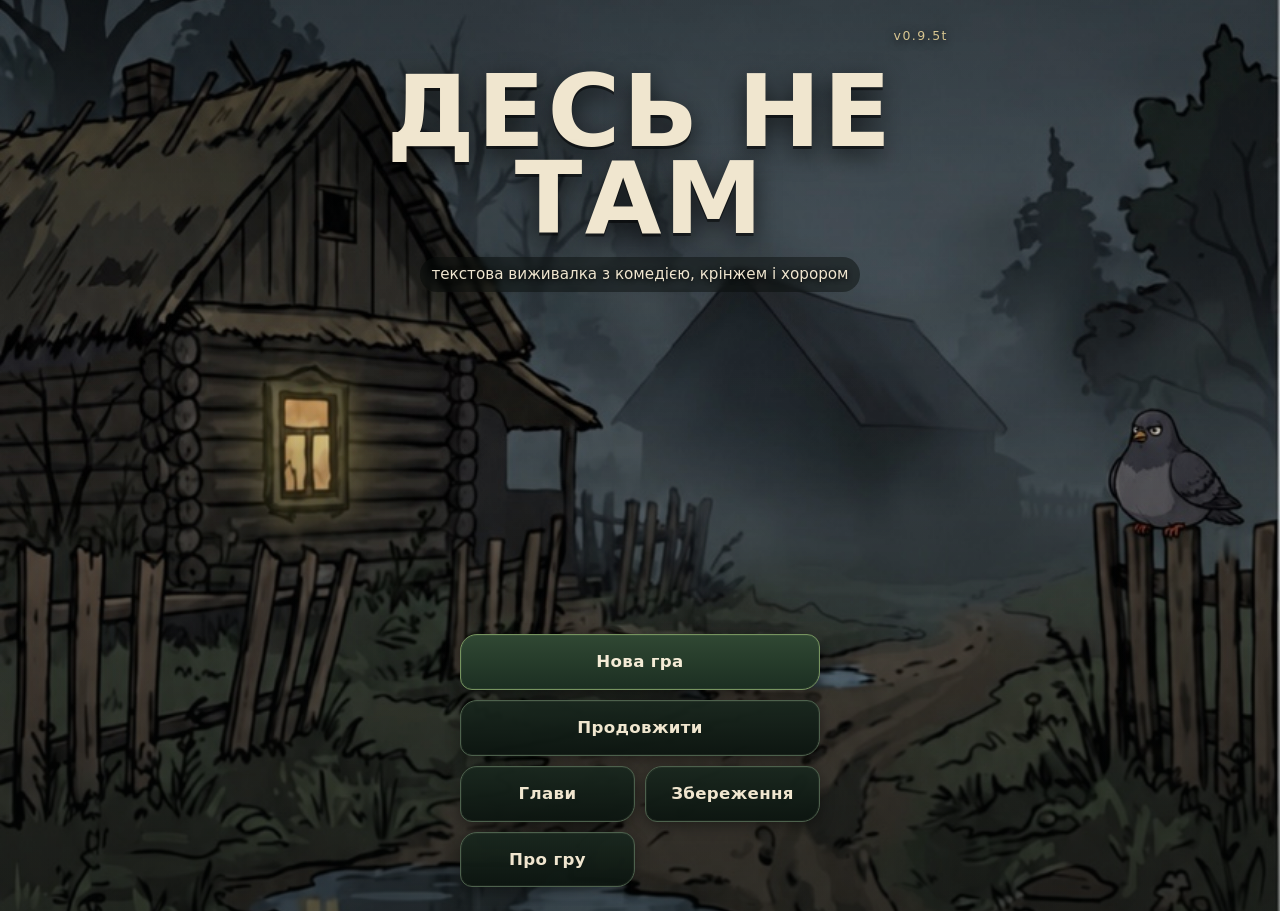
==== index.html @ d0498a4b "Add files via upload" ====
<!doctype html>
<html lang="uk">
<head>
  <meta charset="utf-8">
  <meta name="viewport" content="width=device-width,initial-scale=1,viewport-fit=cover">
  <meta name="theme-color" content="#0b100d">
  <title>Десь не там</title>
  <link rel="stylesheet" href="./styles.css?v=095">
  <link rel="stylesheet" href="./ui-v085.css?v=095">
</head>
<body>
<main id="app">
  <section id="startScreen" class="screen start-screen">
    <div class="start-card">
      <div class="version">v0.10.0 TEST</div>
      <h1>ДЕСЬ НЕ ТАМ</h1>
      <p class="subtitle">текстова виживалка з комедією, крінжем і хорором</p>
      <div id="startActions" class="start-actions">
        <button id="newGameBtn" class="primary big">Нова гра</button>
        <button id="continueBtn" class="big">Продовжити</button>
        <button id="chaptersBtn" class="big">Глави</button>
        <button id="savesBtn" class="big">Збереження</button>
        <button id="aboutBtn" class="big">Про гру</button>
        <button id="testModeBtn" class="big ghost hidden" aria-hidden="true">Тестовий режим</button>
      </div>
      <div id="runPicker" class="run-picker hidden"></div>
      <div id="storageStatus" class="storage-status small hidden"></div>
    </div>
  </section>

  <section id="howToScreen" class="screen howto-screen hidden">
    <div class="howto-wrap">
      <div class="howto-head">
        <div class="howto-version">v0.10.0 TEST</div>
        <h1 class="howto-title">ДЕСЬ НЕ ТАМ</h1>
        <p class="subtitle">текстова виживалка з комедією, крінжем і хорором</p>
        <div class="howto-kicker">ПЕРЕД ТИМ, ЯК ЛІЗТИ В ЦЕ СЕЛО</div>
      </div>
      <div class="howto-grid preview-grid">
        <article class="howto-card howto-lead preview-lead"><h2>Ви прокинулись хуй зна де.</h2><p>Телефона нема. Нормального плану нема. Зате десь поруч уже шариться Євпапій.</p><p>Він вже тут. Значить, добром це не закінчиться.</p></article>
        <article class="howto-card"><h2>Вибирайте самі</h2><p>Гра не буде казати, яка кнопка «правильна». Деяка хуйня вилізе боком не зараз, а через кілька глав.</p></article>
        <article class="howto-card"><h2>Персонажі памʼятають</h2><p>Навіть якщо ви дуже сподівались, що вони забудуть. Особливо голуб.</p></article>
        <article class="howto-card"><h2>Якщо здохли</h2><p>Є ручні сейви й чекпойнт початку глави. Бо починати все з нуля через одну тупу кнопку – то вже ту мач.</p></article>
        <article class="howto-card"><h2>І ще одне</h2><p>Там ше багато чого буде. Якщо буде…</p></article>
      </div>
      <div class="howto-start"><button id="beginGameBtn" class="primary big">Почати гру</button></div>
    </div>
  </section>

  <section id="gameScreen" class="game-shell hidden">
    <header class="game-top">
      <div class="top-copy"><div class="game-name">ДЕСЬ НЕ ТАМ <span>v0.10.0 TEST</span></div><div class="world-line"><b id="timeLine"></b><span id="weatherLine"></span><span id="threatLine"></span></div></div>
      <div id="miniNeeds" class="mini-needs" role="button" tabindex="0" aria-label="Відкрити потреби"></div>
      <div class="top-buttons"><button id="menuBtn" class="icon-btn">☰ Меню</button><button id="exitBtn" class="icon-btn ghost">Вийти</button></div>
    </header>
    <section class="stage">
      <div id="stageImage" class="stage-image"></div>
      <div class="quick-row"><div class="quick-label">Швидкий доступ</div><div id="quickSlots" class="quick-slots"></div></div>
      <details class="active-states" open><summary>Активні стани <span id="activeStateCount"></span></summary><div id="activeStates"></div></details>
      <article class="story-card"><div id="storyKicker" class="story-kicker">ГЛАВА 1</div><div id="storyText" class="story-text"></div><div id="storyExtras"></div><div id="storyChoices" class="story-actions"></div></article>
    </section>
  </section>

  <div id="menuOverlay" class="menu-overlay hidden" aria-hidden="true"><div class="menu-sheet" role="dialog" aria-modal="true" aria-label="Меню гри"><div class="menu-head"><div><div class="menu-title">Меню</div><div id="menuMeta" class="small"></div></div><button id="closeMenuBtn" class="icon-btn">Закрити</button></div><nav id="menuTabs" class="menu-tabs"><button data-tab="states">Стани</button><button data-tab="stats">Характеристики</button><button data-tab="needs">Потреби</button><button data-tab="sleep">Сон</button><button data-tab="inventory">Інвентар</button><button data-tab="clothes">Шмотки</button><button data-tab="companions">Компаньйони</button><button data-tab="relations">Стосунки</button><button data-tab="map">Карта</button><button data-tab="shop">Крамничка</button><button data-tab="settings">⚙️ Налаштування</button></nav><section id="menuContent" class="menu-content"></section></div></div>

  <div id="stateOverlay" class="state-overlay hidden" aria-hidden="true"><div class="state-dialog" role="dialog" aria-modal="true"><div class="state-dialog-title">НОВИЙ СТАН</div><div id="statePopup"></div><button id="stateOkBtn" class="primary state-ok">Поняв</button></div></div>
  <div id="confirmOverlay" class="confirm-overlay hidden" aria-hidden="true"><div class="confirm-dialog" role="dialog" aria-modal="true"><div class="confirm-kicker">НОВА ГРА</div><div id="confirmTitle" class="confirm-title">Почати заново?</div><div id="confirmText" class="confirm-text"></div><div class="confirm-actions"><button id="confirmCancelBtn" class="ghost">Скасувати</button><button id="confirmOkBtn" class="danger">Так, почати заново</button></div></div></div>
  <div id="aboutOverlay" class="about-overlay hidden" aria-hidden="true"><div class="about-dialog" role="dialog" aria-modal="true" aria-label="Про гру"><div class="about-head"><div><div class="confirm-kicker">ПРО ГРУ</div><div class="confirm-title">ДЕСЬ НЕ ТАМ</div></div><button id="aboutCloseBtn" class="icon-btn">✕</button></div><div class="about-copy"><p><b>«Десь не там»</b> – текстова хорор-комедія з виборами, виживанням і наслідками, які можуть вилізти значно пізніше.</p><p><b>Вибори.</b> Персонажі памʼятають ваші дії, а частина наслідків прихована.</p><p><b>Стани.</b> Будуняра, страх, злість, підозра, втома та інша хуйня реально впливають на характеристики й дії.</p><p><b>Прокачка.</b> За досвід росте ваш загальний рівень та рівень Євпапія. За очки прокачки ви самі вирішуєте, що піднімати.</p><p><b>Бій.</b> Хід за вами – дія, предмет або Євпапій. Стани й попередні рішення можуть дати бонус або підставити. Не кожна сутичка закінчується однаково.</p><p><b>Сейви.</b> Гра сама зберігає прогрес після важливих рішень і подій. Також є ручні сейви й повернення до початку глави.</p></div></div></div>
  <div id="deathOverlay" class="death-overlay hidden" aria-hidden="true"><div class="death-dialog" role="dialog" aria-modal="true" aria-label="Ви здохли"><div class="death-kicker">КІНЕЦЬ ЦЬОГО РАЗУ</div><h2>ВИ ЗДОХЛИ</h2><p>Темно. Тихо. Цього разу село вас пережило.</p><div id="deathManualSaves" class="death-manual hidden"></div><div class="death-actions"><button id="deathManualBtn" type="button">Завантажити ручний сейв</button><button id="deathChapterBtn" type="button" class="primary">Почати цю главу заново</button><button id="deathMenuBtn" type="button" class="ghost">Вийти в меню</button></div></div></div>
  <div id="toast" class="toast hidden"></div>
</main>
<script type="importmap">
{
  "imports": {
    "./engine.js?v=096b": "./engine-v098.js?v=099",
    "./data.js?v=096b": "./data.js?v=099",
    "./chapter3.js?v=096b": "./chapter3.js?v=099"
  }
}
</script>
<script id="startup095n">
(()=>{
  const ids=['newGameBtn','continueBtn','chaptersBtn','savesBtn'];
  const native=window.indexedDB;
  let restored=true;
  const forceLocal=()=>{
    if(!restored)return;restored=false;
    try{Object.defineProperty(window,'indexedDB',{value:undefined,configurable:true,writable:true})}catch(e){try{window.indexedDB=undefined}catch(_){}}
    setTimeout(()=>{
      try{Object.defineProperty(window,'indexedDB',{value:native,configurable:true,writable:true})}catch(e){try{window.indexedDB=native}catch(_){}}
      restored=true;
    },1800);
  };
  window.addEventListener('DOMContentLoaded',()=>{for(const id of ids)document.getElementById(id)?.addEventListener('click',forceLocal,true)},{once:true});
})();
</script>
<script type="module" src="./main.js?v=095"></script>
<script type="module" src="./ui-v085.js?v=095"></script>
<script type="module" src="./patch-v095.js?v=095"></script>
<script type="module" src="./patch-v095b.js?v=095b"></script>
<script type="module" src="./patch-v095c.js?v=095c"></script>
<script type="module" src="./patch-v095d.js?v=095d"></script>
<script type="module" src="./patch-v095e.js?v=095e"></script>
<script type="module" src="./patch-v095f.js?v=095f"></script>
<script type="module" src="./patch-v095g.js?v=095g"></script>
<script type="module" src="./patch-v095h.js?v=095h"></script>
<script type="module" src="./patch-v095i.js?v=095i"></script>
<script type="module" src="./patch-v095j.js?v=095j"></script>
<script type="module" src="./patch-v095k.js?v=095k"></script>
<script type="module" src="./patch-v095l.js?v=095l"></script>
<script type="module" src="./patch-v095m.js?v=095m"></script>
<script type="module" src="./patch-v095n.js?v=095n"></script>
<script type="module" src="./patch-v095o.js?v=095o"></script>
<script type="module" src="./patch-v095p.js?v=095p"></script>
<script type="module" src="./patch-v095q.js?v=095q"></script>
<script type="module" src="./patch-v095r.js?v=095r"></script>
<script type="module" src="./patch-v095s.js?v=095s"></script>
<script type="module" src="./patch-v095t.js?v=095t"></script>
<script type="module" src="./patch-v095u.js?v=095u"></script>
<script type="module" src="./patch-v095v.js?v=095v"></script>
<script type="module" src="./patch-v095w.js?v=095w"></script>
<script type="module" src="./patch-v096.js?v=096"></script>
<script type="module" src="./patch-v096a.js?v=097b"></script>
<script type="module" src="./patch-v097a.js?v=097b"></script>
<script type="module" src="./patch-v097b.js?v=097b"></script>
<script type="module" src="./patch-v098.js?v=099e"></script>
<script type="module" src="./patch-v100.js?v=100"></script>
</body>
</html>
---- styles.css ----
:root{--bg:#0b100d;--panel:#111a15;--panel2:#17231c;--line:#2b3d31;--text:#f4efe2;--muted:#a9b0a8;--accent:#d7e7ba;--danger:#d56d68;--good:#74b97b;--gold:#d7b36a;--shadow:0 18px 50px rgba(0,0,0,.4)}
*{box-sizing:border-box}html{background:var(--bg)}body{margin:0;background:radial-gradient(circle at top,#16241b 0,#0b100d 42%,#080b09 100%);color:var(--text);font:16px/1.55 system-ui,-apple-system,BlinkMacSystemFont,"Segoe UI",sans-serif;min-height:100vh}button,input{font:inherit}button{border:1px solid var(--line);background:#18251d;color:var(--text);border-radius:12px;padding:11px 14px;cursor:pointer}button:hover{background:#203127}button:disabled{opacity:.45;cursor:default}.primary{background:var(--accent);color:#11170f;border-color:transparent;font-weight:800}.ghost{background:transparent}.danger{background:#5a2826}.big{font-size:1.04rem;padding:14px 18px}.tiny{padding:8px 10px;font-size:.86rem}.hidden{display:none!important}.small{font-size:.84rem;color:var(--muted)}
.screen{min-height:100vh;display:grid;place-items:center;padding:24px}.start-card,.howto-wrap{width:min(760px,100%);background:rgba(17,26,21,.94);border:1px solid var(--line);border-radius:24px;padding:28px;box-shadow:var(--shadow)}.start-card h1,.howto-wrap h1{font-size:clamp(2.3rem,8vw,5rem);line-height:.95;margin:12px 0}.subtitle{color:var(--muted);margin:8px 0 24px}.version,.howto-version{font-size:.78rem;color:var(--gold);letter-spacing:.12em}.start-actions{display:flex;gap:10px;flex-wrap:wrap}.run-picker{display:grid;grid-template-columns:repeat(3,1fr);gap:10px;margin-top:18px}.run-card{display:flex;flex-direction:column;align-items:flex-start;text-align:left;min-height:84px}.run-card span{color:var(--muted);font-size:.82rem;margin-top:4px}.storage-status{margin-top:18px}.howto-grid{display:grid;grid-template-columns:1fr 1fr;gap:12px;margin:24px 0}.howto-grid article{background:var(--panel2);border:1px solid var(--line);border-radius:16px;padding:16px;display:flex;flex-direction:column;gap:6px}.howto-grid span{color:var(--muted)}
.game-shell{min-height:100vh}.game-top{position:sticky;top:0;z-index:15;background:rgba(8,12,9,.94);backdrop-filter:blur(12px);border-bottom:1px solid var(--line);display:grid;grid-template-columns:1fr auto auto;gap:16px;align-items:center;padding:12px 18px}.game-name{font-weight:900;letter-spacing:.04em}.game-name span{font-size:.72rem;color:var(--gold)}.world-line{display:flex;gap:10px;flex-wrap:wrap;color:var(--muted);font-size:.83rem}.threat.low{color:#88bf8b}.threat.medium{color:#d7b36a}.threat.high,.threat.critical{color:#df7a73}.mini-needs{display:flex;gap:8px;flex-wrap:wrap}.mini-needs span{background:#121b16;border:1px solid var(--line);padding:6px 9px;border-radius:999px;font-size:.82rem}.top-buttons{display:flex;gap:8px}.stage{width:min(1080px,100%);margin:auto;padding:18px}.stage-image{height:min(54vw,520px);min-height:300px;background-position:center;background-size:cover;border:1px solid var(--line);border-radius:22px;position:relative;overflow:hidden;box-shadow:var(--shadow)}.stage-image.hut{filter:saturate(.92)}.actor{position:absolute;bottom:0;max-height:92%;object-fit:contain;pointer-events:none}.actor.hero{left:4%;max-width:43%}.actor.pigeon{right:11%;bottom:7%;max-width:22%;max-height:38%}.actor.shoulder{right:auto;left:29%;bottom:51%;max-width:15%;max-height:24%}.actor.npc{right:5%;max-width:42%}.actor.hutHero{left:3%;max-width:39%}.quick-row{display:flex;align-items:center;gap:12px;margin:12px 0}.quick-label{font-size:.82rem;color:var(--muted)}.quick-slots{display:flex;gap:8px;flex-wrap:wrap}.quick-slot{font-size:.82rem;padding:8px 10px}.quick-slot.empty{opacity:.6}.active-states{background:var(--panel);border:1px solid var(--line);border-radius:14px;padding:10px 12px;margin-bottom:12px}.active-states summary{cursor:pointer;font-weight:700}.active-states>div{display:flex;gap:8px;flex-wrap:wrap;padding-top:10px}.active-state-chip{border:1px solid var(--line);background:#1b2820;border-radius:999px;padding:5px 9px;font-size:.78rem}.story-card{background:rgba(17,26,21,.97);border:1px solid var(--line);border-radius:20px;padding:22px;box-shadow:var(--shadow)}.story-kicker{font-size:.76rem;letter-spacing:.12em;color:var(--gold);font-weight:800}.story-text{font-size:1.02rem}.story-text p{margin:14px 0}.story-actions{display:grid;gap:10px;margin-top:18px}.story-choice{text-align:left;display:flex;justify-content:space-between;gap:14px;align-items:center;padding:14px 16px}.story-choice small{color:var(--muted);text-align:right}.story-choice.secret{border-color:#806b36;background:#2a2415}.story-notice{margin:16px 0;background:#1a261e;border-left:4px solid var(--gold);padding:12px 14px;border-radius:10px;display:flex;flex-direction:column}.story-notice span{color:var(--muted);font-size:.9rem}.chapter-end-note{color:var(--muted);padding:10px 0}
.menu-overlay{position:fixed;inset:0;z-index:40;background:rgba(0,0,0,.72);display:grid;place-items:center;padding:16px}.menu-sheet{width:min(1080px,100%);height:min(90vh,900px);background:#0f1712;border:1px solid var(--line);border-radius:22px;display:grid;grid-template-rows:auto auto 1fr;overflow:hidden;box-shadow:var(--shadow)}.menu-head{display:flex;justify-content:space-between;align-items:center;padding:16px 18px;border-bottom:1px solid var(--line)}.menu-title{font-size:1.3rem;font-weight:900}.menu-tabs{display:flex;gap:6px;overflow:auto;padding:10px 12px;border-bottom:1px solid var(--line)}.menu-tabs button{white-space:nowrap;font-size:.84rem;padding:8px 10px}.menu-tabs button.active{background:var(--accent);color:#11170f}.menu-content{overflow:auto;padding:18px}.section-title{display:flex;justify-content:space-between;gap:12px;align-items:end;margin-bottom:14px}.section-title h2{margin:0}.section-title span{color:var(--muted);font-size:.84rem}.explain{color:var(--muted);margin-top:-4px}.inventory-shell,.clothes-shell{display:grid;grid-template-columns:minmax(210px,30%) 1fr;gap:18px;align-items:start}.inventory-hero{position:sticky;top:0;background:linear-gradient(180deg,#17231c,#0f1712);border:1px solid var(--line);border-radius:18px;min-height:500px;display:flex;flex-direction:column;justify-content:flex-end;overflow:hidden}.inventory-hero img{width:100%;height:430px;object-fit:contain;object-position:bottom}.equip-mini{padding:12px;display:flex;flex-direction:column;gap:4px;border-top:1px solid var(--line)}.equip-mini span{font-size:.78rem;color:var(--muted)}.category-tabs{display:flex;gap:8px;flex-wrap:wrap;margin-bottom:12px}.category-tabs button{font-size:.82rem;padding:8px 10px}.category-tabs .active{background:var(--accent);color:#11170f}.item-grid,.shop-grid{display:grid;grid-template-columns:repeat(2,minmax(0,1fr));gap:10px}.item-card{display:flex;gap:12px;background:var(--panel2);border:1px solid var(--line);border-radius:15px;padding:12px}.item-icon{font-size:1.8rem}.item-copy{display:flex;flex-direction:column;gap:4px;flex:1}.item-copy span,.item-copy small{color:var(--muted)}.item-actions{display:flex;gap:6px;flex-wrap:wrap;margin-top:5px}.item-actions button{padding:6px 9px;font-size:.78rem}.clothes-list,.stat-list,.state-list{display:grid;gap:10px}.clothes-card,.stat-card,.state-card,.locked-card,.relation-card,.companion-card,.save-grid article,.map-grid article{background:var(--panel2);border:1px solid var(--line);border-radius:15px;padding:14px}.clothes-card,.state-card{display:flex;flex-direction:column;gap:5px}.clothes-card span,.clothes-card small,.state-card span,.state-card small,.relation-card span{color:var(--muted)}.clothes-card.equipped{border-color:#6d925f}.stat-card{display:grid;grid-template-columns:1fr auto;gap:16px;align-items:center}.stat-card>div:first-child{display:flex;flex-direction:column;gap:4px}.stat-card span,.stat-card small{color:var(--muted)}.stat-meter{display:grid;grid-template-columns:repeat(10,12px);gap:4px}.pip{width:12px;height:26px;border-radius:4px;background:#28332d;border:1px solid #3a4840}.pip.base{background:#e8e2d4}.pip.debuff{background:#ba514b}.pip.buff{background:#5ca769}.state-card.active{border-color:#7fa36f}.companion-card{display:flex;gap:14px;align-items:center}.companion-card img{width:90px;height:90px;object-fit:contain}.companion-card>div{display:flex;flex-direction:column;gap:4px}.companion-card span,.companion-card small{color:var(--muted)}.map-grid,.save-grid{display:grid;grid-template-columns:repeat(3,1fr);gap:10px}.map-grid article,.save-grid article{display:flex;flex-direction:column;gap:6px}.map-grid span,.save-grid span{color:var(--muted)}.settings-block{display:grid;gap:12px;background:var(--panel2);border:1px solid var(--line);border-radius:16px;padding:16px;margin-bottom:22px}.settings-block label{display:grid;grid-template-columns:180px 1fr;gap:12px;align-items:center}.locked-big,.empty-state{padding:24px;border:1px dashed var(--line);border-radius:16px;color:var(--muted)}
.state-overlay{position:fixed;inset:0;z-index:60;background:rgba(0,0,0,.78);display:grid;place-items:center;padding:20px}.state-dialog{width:min(460px,100%);background:#121b16;border:1px solid var(--line);border-radius:20px;padding:20px;text-align:center;box-shadow:var(--shadow)}.state-dialog-title{font-size:.75rem;color:var(--gold);letter-spacing:.12em}.state-popup-img{width:120px;height:120px;object-fit:contain}.state-popup-effects{display:flex;flex-direction:column;gap:5px;margin:12px 0}.state-popup-effects span{background:#1a271e;border-radius:8px;padding:6px}.state-dialog small{display:block;color:var(--muted);margin:12px 0}.state-ok{width:100%}.toast{position:fixed;z-index:80;right:18px;bottom:18px;background:#17231c;border:1px solid var(--line);border-radius:14px;padding:12px 14px;box-shadow:var(--shadow);display:flex;flex-direction:column;max-width:320px}.toast span{color:var(--muted);font-size:.86rem}
@media(max-width:760px){.game-top{grid-template-columns:1fr auto;padding:10px}.mini-needs{grid-column:1/-1;order:3}.world-line{gap:6px}.stage{padding:10px}.stage-image{min-height:300px;height:62vw}.actor.hero,.actor.hutHero{max-width:55%;left:-2%}.actor.npc{max-width:52%;right:-2%}.actor.pigeon{max-width:27%;right:4%}.actor.shoulder{left:35%;bottom:49%;max-width:18%}.story-card{padding:16px}.story-choice{align-items:flex-start;flex-direction:column}.story-choice small{text-align:left}.run-picker{grid-template-columns:1fr}.howto-grid{grid-template-columns:1fr}.inventory-shell,.clothes-shell{grid-template-columns:1fr}.inventory-hero{position:relative;min-height:300px}.inventory-hero img{height:300px}.item-grid,.shop-grid{grid-template-columns:1fr}.stat-card{grid-template-columns:1fr}.stat-meter{grid-template-columns:repeat(10,1fr)}.pip{width:auto}.map-grid,.save-grid{grid-template-columns:1fr}.settings-block label{grid-template-columns:1fr}.menu-overlay{padding:0}.menu-sheet{height:100vh;border-radius:0}.top-buttons{gap:4px}.icon-btn{padding:8px 9px}}

/* v0.7.1 – mobile/UI corrections */
body.menu-open{overflow:hidden}
.start-card{max-width:620px}
.run-picker-head{grid-column:1/-1;display:flex;align-items:center;justify-content:space-between;gap:12px;margin-bottom:2px}
.howto-wrap{width:min(940px,100%)}
.howto-head{margin-bottom:18px}.howto-title{margin-bottom:10px!important}.howto-kicker{font-size:.76rem;letter-spacing:.12em;color:var(--gold);font-weight:800;margin-top:12px}.howto-grid{align-items:start}.howto-card{display:block!important}.howto-card h2{margin:0 0 10px;font-size:1.05rem}.howto-card p{margin:8px 0;line-height:1.55}.howto-lead{grid-column:1/-1}.howto-start{display:flex;justify-content:flex-end}

.mini-needs{cursor:pointer}.mini-needs:focus-visible{outline:2px solid var(--accent);outline-offset:3px;border-radius:12px}
.active-states>div{display:grid;gap:8px;flex-wrap:initial}.active-state-card{border:1px solid var(--line);background:#17231c;border-radius:12px;padding:9px 11px;display:grid;gap:4px}.active-state-card span{font-size:.8rem;color:var(--muted);line-height:1.4}.active-state-card span b{color:#cfc7bb}

.menu-overlay{overscroll-behavior:contain}.menu-sheet{grid-template-rows:auto auto minmax(0,1fr)}.menu-head{background:#0f1712;z-index:3;min-height:68px}.menu-tabs{background:#0f1712;z-index:2;scrollbar-width:none;-webkit-overflow-scrolling:touch;overscroll-behavior-x:contain;touch-action:pan-x}.menu-tabs::-webkit-scrollbar{display:none}.menu-content{-webkit-overflow-scrolling:touch;overscroll-behavior:contain;touch-action:pan-y;min-height:0}

.info-card{background:var(--panel2);border:1px solid var(--line);border-radius:14px;padding:12px 14px;color:var(--muted);font-size:.88rem;line-height:1.55;margin-bottom:12px}

.item-grid{grid-template-columns:repeat(2,minmax(0,1fr))}

.clothes-total{display:flex;gap:8px;flex-wrap:wrap;margin:-2px 0 14px}.clothes-total span{background:#152019;border:1px solid var(--line);border-radius:999px;padding:7px 10px;font-size:.8rem;color:var(--muted)}.clothes-total b{color:var(--text)}
.clothes-hero{position:sticky;top:0;background:linear-gradient(180deg,#17231c,#0f1712);border:1px solid var(--line);border-radius:18px;min-height:460px;display:flex;flex-direction:column;justify-content:flex-end;overflow:hidden}.clothes-hero img{width:100%;height:360px;object-fit:contain;object-position:bottom}.equipped-list{padding:12px;border-top:1px solid var(--line);display:grid;gap:4px}.equipped-list span{font-size:.76rem;color:var(--muted)}

.stat-list{gap:8px}.stat-card{display:block;padding:12px 14px}.stat-head{display:flex;justify-content:space-between;align-items:flex-start}.stat-head b{font-size:1rem}.info-btn{padding:0 3px;border:0;background:transparent;color:#c8c0b4;font-size:.95rem;vertical-align:baseline}.info-btn:hover{background:transparent;color:var(--text)}.stat-level{font-size:.77rem;color:var(--muted);margin-top:3px}.buff-text{color:var(--good)}.debuff-text{color:#df7a73}.stat-meter{display:grid;grid-template-columns:repeat(10,minmax(0,1fr));gap:5px;margin-top:10px}.pip{width:auto;height:10px;border-radius:4px}.stat-desc{display:none;color:var(--muted);font-size:.82rem;line-height:1.45;border-top:1px solid var(--line);margin-top:10px;padding-top:9px}.stat-desc.open{display:block}.stat-flavor{font-style:italic;color:#d6cfc2;margin-top:10px;font-size:.88rem}

.needs-list{display:grid;gap:10px}.need-card{background:var(--panel2);border:1px solid var(--line);border-radius:15px;padding:14px}.need-row{display:flex;justify-content:space-between;align-items:center;gap:12px;font-size:1rem}.need-bar{height:11px;background:#26312b;border-radius:999px;overflow:hidden;margin-top:10px}.need-bar span{display:block;height:100%;border-radius:999px}.needgood span{background:#aec3a4}.needmid span{background:#d2b56e}.needlow span{background:#c97a5b}.needcrit span{background:#c44e4a}

.state-card small{line-height:1.45}.state-card small b{color:#d9d1c4}.state-card.active{box-shadow:inset 3px 0 0 #7fa36f}
.relation-card{display:grid;gap:5px}

.state-popup-effect,.state-popup-remove{background:#1a271e;border-radius:10px;padding:9px 10px;margin:9px 0;text-align:left;font-size:.9rem;line-height:1.45}.state-popup-remove{background:transparent;border:1px solid var(--line);color:var(--muted)}

.confirm-overlay{position:fixed;inset:0;z-index:90;background:rgba(0,0,0,.78);display:grid;place-items:center;padding:20px}.confirm-dialog{width:min(460px,100%);background:#121b16;border:1px solid var(--line);border-radius:20px;padding:20px;box-shadow:var(--shadow)}.confirm-kicker{font-size:.74rem;letter-spacing:.12em;color:var(--gold);font-weight:800}.confirm-title{font-size:1.25rem;font-weight:900;margin-top:8px}.confirm-text{color:var(--muted);margin:10px 0 18px;line-height:1.5}.confirm-actions{display:grid;grid-template-columns:1fr 1.4fr;gap:8px}

@media(max-width:760px){
  .screen{padding:16px}.start-screen{place-items:start center;padding-top:max(34px,7vh)}.start-card{padding:22px 18px}.start-card h1{font-size:clamp(2.5rem,12vw,4rem)}
  .howto-screen{place-items:start center;padding-top:18px}.howto-wrap{padding:20px 16px}.howto-start{justify-content:stretch}.howto-start button{width:100%}
  .menu-overlay{padding:0;align-items:stretch}.menu-sheet{height:100dvh;max-height:100dvh;border:0;border-radius:0}.menu-head{padding:12px 14px;min-height:66px}.menu-title{font-size:1.25rem}.menu-tabs{padding:10px 12px 12px;min-height:58px}.menu-tabs button{font-size:.82rem;padding:8px 10px}.menu-content{padding:14px 14px calc(30px + env(safe-area-inset-bottom))}
  .item-grid,.shop-grid{grid-template-columns:1fr}
  .clothes-shell{grid-template-columns:1fr}.clothes-hero{position:relative;min-height:290px}.clothes-hero img{height:235px}.equipped-list{grid-template-columns:1fr 1fr}
  .stat-card{padding:11px 12px}.stat-meter{gap:4px}.pip{height:9px}.info-card{font-size:.83rem;padding:11px 12px}.stat-flavor{font-size:.84rem}
  .need-card{padding:13px}.need-row{font-size:.96rem}
  .confirm-actions{grid-template-columns:1fr}.confirm-dialog{padding:18px}
  .toast{left:14px;right:14px;bottom:calc(14px + env(safe-area-inset-bottom));max-width:none}
}

/* v0.8.1 */
.choice-cost.plus{color:#72bd7a;font-weight:800}.choice-cost.minus{color:#df716a;font-weight:800}
.map-visual{position:relative;max-width:520px;margin:0 auto 16px;border:1px solid var(--line);border-radius:18px;overflow:hidden;background:#0b100d}.map-visual img{display:block;width:100%;height:auto}.map-visual.locked img{filter:brightness(.5) saturate(.65)}.map-lock-copy{position:absolute;inset:0;display:flex;flex-direction:column;align-items:center;justify-content:center;text-align:center;padding:28px;background:rgba(4,7,5,.52)}.map-lock-copy b{font-size:1.15rem;color:var(--text);margin-bottom:8px}.map-lock-copy span{max-width:360px;color:#d0c8bb;line-height:1.45}.shop-money{margin:0 0 14px;padding:11px 13px;border:1px solid var(--line);border-radius:13px;background:var(--panel2)}.shop-work-title{margin-top:22px}.shop-jobs{display:grid;gap:9px}.job-card{display:flex;align-items:center;justify-content:space-between;gap:12px;padding:13px 14px;border:1px solid var(--line);border-radius:14px;background:var(--panel2)}.job-card>div{display:flex;flex-direction:column;gap:4px}.job-card span{font-size:.82rem;color:var(--muted)}.job-card.done{opacity:.62}
@media(max-width:760px){.map-visual{max-width:100%}.job-card{align-items:flex-start}.job-card button{flex:0 0 auto}}


/* v0.8.4 – companion + live map */
.companion-profile{background:var(--panel2);border:1px solid var(--line);border-radius:18px;padding:16px;display:grid;gap:16px}
.companion-main{display:grid;grid-template-columns:120px 1fr;gap:16px;align-items:center}
.companion-main img{width:120px;height:120px;object-fit:contain;background:#101812;border:1px solid var(--line);border-radius:16px;padding:4px}
.companion-main-copy{min-width:0}.companion-name{font-size:1.25rem;font-weight:900}.companion-state{font-size:.8rem;color:var(--gold);margin-top:2px}
.companion-main-copy p{margin:10px 0 0;color:#d6cfc3}
.companion-characteristics{display:grid;gap:8px;border-top:1px solid var(--line);padding-top:14px}
.companion-characteristics h3{font-size:1rem;margin:0 0 2px}
.comp-stat{background:#121c16;border:1px solid #26372d;border-radius:12px;padding:10px 11px;display:grid;gap:4px}
.comp-stat-head{display:flex;justify-content:space-between;gap:12px;align-items:center}.comp-stat-head b{font-size:.82rem;letter-spacing:.04em}
.comp-dots{font-family:ui-monospace,SFMono-Regular,Menlo,monospace;color:var(--gold);letter-spacing:.08em;white-space:nowrap}
.comp-stat>span{font-size:.82rem;color:var(--muted);line-height:1.45}
.companion-warning{border:1px dashed #596848;border-radius:12px;padding:11px 12px;color:#e1dacd;font-style:italic;background:#111a14}

.map-visual{max-width:620px}.map-overlays{position:absolute;inset:0;pointer-events:none}
.map-marker{position:absolute;transform:translate(-50%,-50%);background:#ede6d6;color:#171a17;border:1px solid rgba(0,0,0,.35);border-radius:999px;padding:6px 9px;font-size:.72rem;font-weight:900;line-height:1.1;white-space:nowrap;box-shadow:0 4px 15px rgba(0,0,0,.28)}
.map-marker.small{font-size:.68rem;padding:5px 8px}.map-marker.current{outline:3px solid rgba(116,185,123,.6);box-shadow:0 0 0 7px rgba(116,185,123,.15),0 4px 15px rgba(0,0,0,.35)}
.map-marker.current::after{content:"ВИ ТУТ";position:absolute;left:50%;top:calc(100% + 5px);transform:translateX(-50%);background:#25372a;color:#bfe4bf;border:1px solid #4f7556;border-radius:999px;padding:2px 5px;font-size:.54rem;letter-spacing:.07em}
.map-unknown{position:absolute;transform:translate(-50%,-50%);width:58px;height:58px;border-radius:50%;display:grid;place-items:center;background:radial-gradient(circle,rgba(7,10,8,.92) 0,rgba(7,10,8,.72) 42%,rgba(7,10,8,0) 72%);filter:drop-shadow(0 0 14px rgba(0,0,0,.7))}
.map-unknown span{display:grid;place-items:center;width:28px;height:28px;border-radius:50%;background:rgba(25,29,25,.9);border:1px solid rgba(230,230,220,.2);color:#e5dfd3;font-weight:900;font-size:.9rem}
.map-help{max-width:620px;margin:0 auto;color:var(--muted);font-size:.8rem;line-height:1.45}

@media(max-width:760px){
  .companion-main{grid-template-columns:88px 1fr;gap:12px}.companion-main img{width:88px;height:88px}.companion-name{font-size:1.08rem}
  .comp-stat-head{align-items:flex-start;flex-direction:column;gap:2px}.comp-dots{font-size:.86rem}
  .map-marker{font-size:.61rem;padding:5px 7px}.map-marker.small{font-size:.58rem}.map-unknown{width:50px;height:50px}.map-unknown span{width:25px;height:25px}
}
---- ui-v085.css ----
/* v0.8.5 – title screen + grouped mobile navigation */

:root{
  --ui085-ink:#0d140f;
  --ui085-panel:#101a14;
  --ui085-panel2:#16231b;
  --ui085-line:#3c4b3e;
  --ui085-cream:#f0e6cf;
  --ui085-muted:#b9b09f;
  --ui085-green:#9fbd77;
  --ui085-green-dim:#263a2c;
}

/* START SCREEN */
.start-screen{
  position:relative;
  isolation:isolate;
  display:flex;
  align-items:flex-start;
  justify-content:center;
  min-height:100vh;
  padding:calc(26px + env(safe-area-inset-top)) 16px calc(24px + env(safe-area-inset-bottom));
  overflow:hidden;
  background:
    linear-gradient(180deg,rgba(4,8,8,.22) 0%,rgba(4,8,8,.06) 42%,rgba(4,7,6,.32) 100%),
    url('./start_menu_bg.jpg?v=096a-public') center center/cover no-repeat;
}
.start-screen::before{
  content:"";
  position:absolute;
  inset:0;
  z-index:-1;
  pointer-events:none;
  background:linear-gradient(180deg,rgba(2,6,7,.18) 0%,rgba(2,6,7,.02) 42%,rgba(3,6,5,.28) 100%);
}
.start-screen::after{
  content:"";
  position:absolute;
  inset:0;
  z-index:0;
  pointer-events:none;
  background:none;
  opacity:.06;
  animation:windowFlicker085 23s steps(1,end) infinite;
}
@keyframes windowFlicker085{
  0%,39%{opacity:.055}
  40%{opacity:.13}
  40.6%{opacity:.035}
  41.2%{opacity:.21}
  42%,70%{opacity:.06}
  71%{opacity:.105}
  71.5%{opacity:.025}
  72.1%{opacity:.17}
  72.7%,91%{opacity:.055}
  92%{opacity:.12}
  92.4%{opacity:.045}
  93%,100%{opacity:.06}
}
@media (prefers-reduced-motion: reduce){
  .start-screen::after{animation:none;opacity:.08}
}

.start-card{
  position:relative;
  z-index:2;
  width:min(620px,100%);
  max-width:620px;
  padding:8px 0 0;
  border:0;
  border-radius:0;
  background:transparent;
  box-shadow:none;
  text-align:center;
}
.start-card .version{
  position:absolute;
  top:0;
  right:2px;
  color:#d8c691;
  text-shadow:0 2px 8px rgba(0,0,0,.8);
}
.start-card h1{
  margin:34px auto 4px;
  max-width:560px;
  color:var(--ui085-cream);
  font-family:Impact,Haettenschweiler,"Arial Narrow Bold",system-ui,sans-serif;
  font-size:clamp(3rem,12vw,6.2rem);
  font-weight:900;
  line-height:.88;
  letter-spacing:.025em;
  text-shadow:
    0 3px 0 rgba(0,0,0,.48),
    0 8px 24px rgba(0,0,0,.62);
}
.start-card .subtitle{
  display:inline-block;
  margin:10px auto 0;
  padding:6px 11px;
  border-radius:999px;
  color:#efe5cf;
  background:rgba(7,13,10,.46);
  backdrop-filter:blur(3px);
  font-size:clamp(.77rem,2.4vw,.95rem);
  text-shadow:0 1px 5px #000;
}
.start-actions{
  width:min(360px,88vw);
  margin:46vh auto 0;
  display:grid;
  gap:10px;
}
.start-actions .big,
.run-card,
.run-picker-head .tiny{
  border:1px solid #4d614d;
  background:linear-gradient(180deg,rgba(25,39,30,.96),rgba(12,21,16,.97));
  color:var(--ui085-cream);
  box-shadow:
    inset 0 0 0 1px rgba(223,231,197,.05),
    0 4px 14px rgba(0,0,0,.35);
}
.start-actions .big{
  width:100%;
  min-height:52px;
  border-radius:17px 13px 18px 12px;
  font-weight:800;
  letter-spacing:.02em;
}
.start-actions .primary{
  border-color:#76945f;
  background:linear-gradient(180deg,#304833,#1c2f22);
  color:#f5ecd7;
}
.start-actions .big:active{transform:translateY(1px)}

.start-tagline{
  margin:16px auto 0;
  max-width:390px;
  padding:7px 12px;
  color:#efe3ca;
  background:rgba(6,10,8,.42);
  border-radius:10px;
  font-size:.93rem;
  line-height:1.35;
  text-shadow:0 2px 6px rgba(0,0,0,.8);
}

.start-card.run-mode{
  margin-top:8vh;
  padding:18px;
  border:1px solid rgba(103,126,101,.58);
  border-radius:22px 16px 24px 15px;
  background:rgba(10,18,13,.91);
  backdrop-filter:blur(10px);
  box-shadow:0 20px 60px rgba(0,0,0,.5);
}
.start-card.run-mode h1{font-size:clamp(2.4rem,8vw,4.5rem);margin-top:20px}
.start-card.run-mode .subtitle{margin-bottom:8px}
.start-card.run-mode .start-tagline{display:none}
.run-picker{
  grid-template-columns:repeat(3,minmax(0,1fr));
  gap:10px;
  margin-top:22px;
}
.run-picker-head{
  padding-bottom:6px;
  border-bottom:1px solid rgba(89,108,89,.55);
}
.run-card{
  border-radius:16px 11px 17px 12px;
  min-height:92px;
}

/* SAME MOODY VISUAL LANGUAGE INSIDE THE GAME */
.game-top,
.menu-head,
.menu-primary,
.menu-secondary{
  background:rgba(9,16,12,.96);
}
.game-top{border-bottom-color:#344638}
.story-card,
.active-states,
.menu-sheet,
.state-dialog,
.confirm-dialog{
  border-color:#3a4b3d;
  background:linear-gradient(180deg,rgba(17,28,21,.98),rgba(12,20,15,.99));
}
.story-card{border-radius:20px 15px 22px 14px}
button{border-radius:14px 10px 15px 11px}
.story-choice,
.quick-slot,
.item-card,
.need-card,
.stat-card,
.state-card,
.relation-card,
.companion-profile,
.clothes-card,
.locked-card,
.job-card{
  border-color:#36483a;
  background:#15221a;
}

/* GAME TOP: leave only one obvious entry point */
#exitBtn{display:none!important}
.top-buttons{justify-self:end}
#menuBtn{
  min-height:44px;
  border-color:#4d614d;
  background:#15241a;
}

/* GROUPED MENU */
.menu-sheet{
  grid-template-rows:auto auto auto minmax(0,1fr)!important;
}
#menuTabs{display:none!important}
.menu-head{
  gap:10px;
  min-height:70px;
}
.menu-head-actions{
  display:flex;
  align-items:center;
  gap:7px;
  flex-wrap:wrap;
  justify-content:flex-end;
}
.menu-head-actions button{
  min-height:42px;
  padding:8px 11px;
  white-space:nowrap;
}
.menu-head-actions .ui-settings.active{
  background:var(--ui085-green);
  color:#11180f;
  border-color:transparent;
}
.menu-primary{
  display:grid;
  grid-template-columns:repeat(4,minmax(0,1fr));
  gap:7px;
  padding:10px 12px 8px;
  border-bottom:1px solid #2e4033;
}
.menu-primary button{
  min-width:0;
  min-height:46px;
  padding:9px 8px;
  border-color:#35483a;
  background:#121f17;
  color:#d8d1c3;
  font-size:.85rem;
  font-weight:750;
}
.menu-primary button.active{
  border-color:#718f5d;
  background:#2a3e2d;
  color:#f3ead5;
  box-shadow:inset 0 -3px 0 #9fbd77;
}
.menu-secondary{
  display:flex;
  align-items:center;
  gap:7px;
  min-height:52px;
  padding:7px 12px 10px;
  overflow-x:auto;
  border-bottom:1px solid #2e4033;
  scrollbar-width:none;
}
.menu-secondary::-webkit-scrollbar{display:none}
.menu-secondary button{
  flex:0 0 auto;
  min-height:38px;
  padding:8px 12px;
  border:1px solid #35483a;
  border-radius:999px;
  background:#111c15;
  color:#bdb6a8;
  font-size:.82rem;
  white-space:nowrap;
}
.menu-secondary button.active{
  background:#d9e6ba;
  color:#11170f;
  border-color:transparent;
  font-weight:850;
}
.menu-secondary.settings-mode{display:none}
.menu-content{background:linear-gradient(180deg,#101812,#0c130e)}
.menu-content .section-title h2{color:#efe6d2}
.category-tabs button.active,
.category-tabs .active{background:#d9e6ba;color:#11170f}

@media(max-width:760px){
  .start-screen{padding-left:12px;padding-right:12px}
  .start-card h1{margin-top:28px;font-size:clamp(3.1rem,15vw,5.2rem)}
  .start-actions{margin-top:43vh;width:min(350px,90vw)}
  .start-tagline{max-width:350px;font-size:.88rem}
  .start-card.run-mode{margin-top:4vh;padding:16px 14px}
  .run-picker{grid-template-columns:1fr}
  .menu-sheet{height:100dvh;max-height:100dvh}
  .menu-head{padding:11px 12px}
  .menu-head-actions .ui-exit{font-size:0;width:42px;padding:8px}
  .menu-head-actions .ui-exit::after{content:"↩";font-size:1rem}
  .menu-head-actions #closeMenuBtn{font-size:0;width:42px;padding:8px}
  .menu-head-actions #closeMenuBtn::after{content:"✕";font-size:1rem}
  .menu-primary{grid-template-columns:repeat(4,minmax(0,1fr));gap:5px;padding:8px 8px 6px}
  .menu-primary button{font-size:.76rem;min-height:44px;padding:7px 4px}
  .menu-secondary{padding:6px 8px 9px}
}
@media(max-width:390px){
  .menu-primary{grid-template-columns:repeat(2,minmax(0,1fr))}
  .menu-primary button{font-size:.82rem}
  .start-actions{margin-top:41vh}
}


/* v0.8.6 – sleep */
.sleep-grid{display:grid;grid-template-columns:repeat(3,minmax(0,1fr));gap:10px}
.sleep-card{min-width:0;min-height:106px;text-align:left;display:flex;flex-direction:column;justify-content:space-between;gap:10px;padding:14px;border-color:#3b503f;background:#15221a}
.sleep-card b{font-size:.96rem;color:#efe6d2}
.sleep-card small{display:flex;flex-wrap:wrap;gap:5px;color:var(--muted);line-height:1.35}
.sleep-effect{display:inline-block;border:1px solid #314337;border-radius:999px;padding:3px 7px;font-size:.74rem}
.sleep-effect.plus{color:#72bd7a}.sleep-effect.minus{color:#df716a}
.sleep-result{margin:0 0 12px;padding:13px 14px;border:1px solid #53694f;border-radius:14px 10px 15px 11px;background:#1b2a1d;color:#f0e6cf;font-weight:800}
.sleep-note{margin-top:12px;color:var(--muted);font-size:.82rem}
@media(max-width:760px){.sleep-grid{grid-template-columns:1fr}.sleep-card{min-height:82px}}


/* v0.9.1 – chapters + cleaner stage composition */
.actor.face-left{transform:scaleX(-1)}
.chapter-grid{grid-column:1/-1;display:grid;gap:10px;margin-top:14px}
.chapter-card{display:grid;grid-template-columns:1fr auto;align-items:center;gap:14px;padding:14px;border:1px solid #3b4e3f;border-radius:16px 12px 17px 11px;background:#142019;text-align:left}
.chapter-card>div:first-child{display:grid;gap:4px}
.chapter-card b{color:#efe6d2}
.chapter-card span{min-height:1em;color:#aaa294;font-size:.78rem}
.chapter-card-actions{display:flex;gap:7px;flex-wrap:wrap;justify-content:flex-end}
.chapter-card-actions button{min-height:40px;padding:8px 11px}
.chapter-card-actions button:disabled{opacity:.35}
@media(max-width:520px){
  .chapter-card{grid-template-columns:1fr}
  .chapter-card-actions{justify-content:stretch}
  .chapter-card-actions button{flex:1}
}

/* v0.9.3 – progression, saves, about, death, test mode */
.start-actions{grid-template-columns:1fr 1fr;margin-top:38vh}
#continueBtn,#newGameBtn,#testModeBtn{grid-column:1/-1}
#testModeBtn{min-height:44px;opacity:.78}
.start-save-group{grid-column:1/-1;display:grid;gap:8px;padding:12px;border:1px solid #394b3d;border-radius:15px;background:#121e16;text-align:left}
.start-save-title{display:flex;justify-content:space-between;gap:12px;align-items:center}.start-save-title span{font-size:.76rem;color:#aaa294}
.start-save-slots{display:grid;grid-template-columns:repeat(3,minmax(0,1fr));gap:7px}.start-save-slots button{display:grid;gap:3px;min-height:60px;text-align:left}.start-save-slots span{font-size:.7rem;color:#aaa294}.start-save-slots button:disabled{opacity:.35}
.test-mode-panel{grid-column:1/-1;display:grid;gap:12px}.test-chapters{display:grid;grid-template-columns:repeat(3,1fr);gap:8px}.test-options{display:grid;gap:8px;padding:13px;border:1px solid #394b3d;border-radius:14px;background:#121e16;text-align:left}.test-options label{display:flex;gap:9px;align-items:center;color:#d9d1c4;font-size:.85rem}

.progression-card{display:grid;gap:9px;margin-bottom:12px;padding:13px 14px;border:1px solid #3b4f3e;border-radius:15px;background:#142019}.progression-card.compact{margin:0}.progression-head{display:flex;justify-content:space-between;gap:12px;align-items:center}.progression-head>div{display:flex;gap:7px;align-items:baseline}.progression-head span{color:#b5ad9f;font-size:.78rem}.progression-head strong{font-size:1.05rem;color:#efe0a4}.progression-bar{height:10px;border-radius:999px;overflow:hidden;background:#253029;border:1px solid #34443a}.progression-bar i{display:block;height:100%;background:#9fbd77}.progression-card>small{color:#aaa294;font-size:.77rem;line-height:1.4}.stat-upgrade-card .stat-head{align-items:center}.stat-plus,.comp-stat.upgrade button{min-width:44px;min-height:38px;padding:6px 10px;font-weight:900}.stat-plus:disabled,.comp-stat.upgrade button:disabled{opacity:.35}.comp-stat.upgrade .comp-stat-head{align-items:center;flex-direction:row}

.about-overlay,.death-overlay{position:fixed;inset:0;z-index:140;display:grid;place-items:center;padding:18px;background:rgba(2,5,3,.9);backdrop-filter:blur(6px)}
.about-overlay.hidden,.death-overlay.hidden{display:none!important}.about-dialog,.death-dialog{width:min(560px,100%);max-height:min(86dvh,760px);overflow:auto;border:1px solid #425447;border-radius:20px 15px 22px 14px;background:linear-gradient(180deg,#111b15,#0b110d);box-shadow:0 28px 80px rgba(0,0,0,.7);padding:18px}.about-head{display:flex;justify-content:space-between;align-items:center;gap:12px}.about-copy{display:grid;gap:9px;margin-top:16px}.about-copy p{margin:0;padding:11px 12px;border:1px solid #2f4034;border-radius:12px;background:#142019;color:#d5cdc0;line-height:1.48}.about-copy b{color:#f0e6d2}
.death-overlay{background:radial-gradient(circle at 50% 35%,rgba(49,18,16,.45),rgba(2,4,3,.97) 62%)}.death-dialog{text-align:center;border-color:#5c3430;background:linear-gradient(180deg,#160f0e,#090b09)}.death-kicker{color:#a46e66;font-size:.68rem;font-weight:900;letter-spacing:.16em}.death-dialog h2{margin:9px 0 5px;font-size:clamp(2.1rem,10vw,4rem);letter-spacing:.04em;color:#e1c9c1}.death-dialog>p{margin:0 0 18px;color:#9e918a}.death-actions{display:grid;gap:8px}.death-actions button{min-height:48px}.death-manual{display:grid;grid-template-columns:repeat(3,1fr);gap:7px;margin:0 0 12px}.death-manual button{display:grid;gap:3px;text-align:left}.death-manual span{font-size:.7rem;color:#9e918a}.death-manual button:disabled{opacity:.32}
.preview-lead p:last-child{font-weight:850;color:#efe0b5}

@media(max-width:520px){
  .start-actions{margin-top:34vh;grid-template-columns:1fr 1fr;gap:7px}.start-actions .big{min-height:46px;font-size:.84rem}
  #continueBtn,#newGameBtn,#testModeBtn{grid-column:1/-1}.start-save-slots,.death-manual{grid-template-columns:1fr}.test-chapters{grid-template-columns:1fr 1fr 1fr}.progression-head{align-items:flex-start}.progression-head>div{flex-direction:column;gap:1px}
}

/* v0.9.3 – tester gate */
#testModeBtn.hidden{display:none!important}
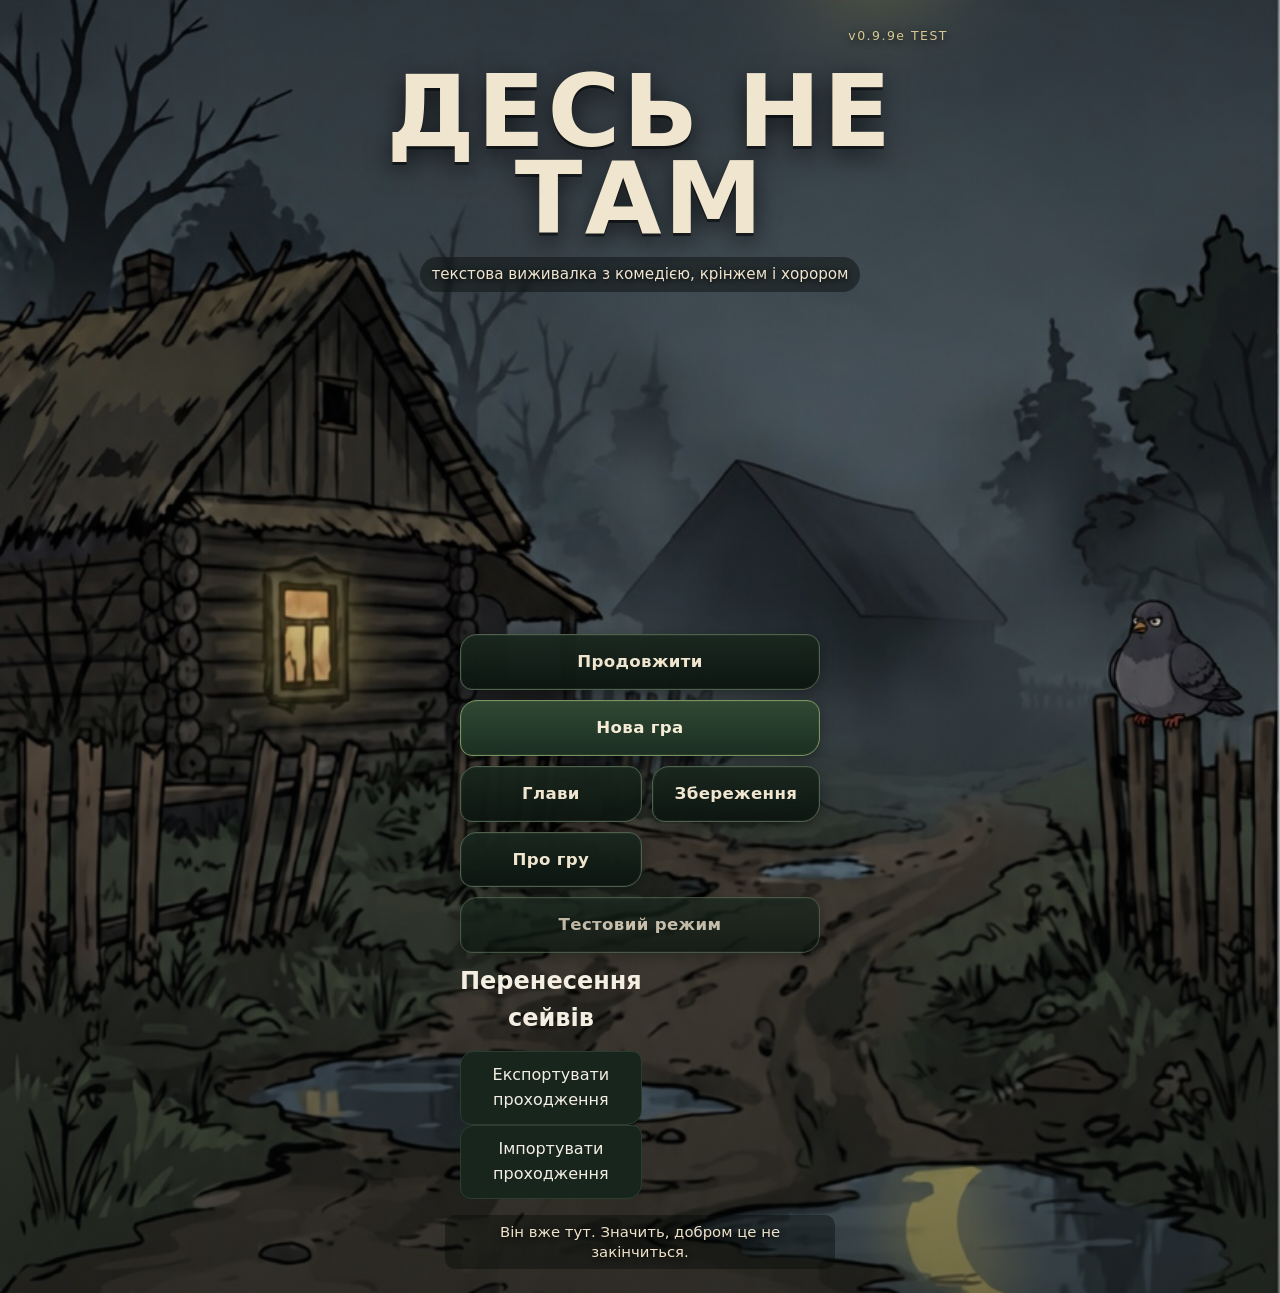
==== commit 11e751df: "Fix chapter and save foundations, atomic inventory, timers and combat recovery" ====
--- a/index.html
+++ b/index.html
@@ -78,22 +78,7 @@
   }
 }
 </script>
-<script id="startup095n">
-(()=>{
-  const ids=['newGameBtn','continueBtn','chaptersBtn','savesBtn'];
-  const native=window.indexedDB;
-  let restored=true;
-  const forceLocal=()=>{
-    if(!restored)return;restored=false;
-    try{Object.defineProperty(window,'indexedDB',{value:undefined,configurable:true,writable:true})}catch(e){try{window.indexedDB=undefined}catch(_){}}
-    setTimeout(()=>{
-      try{Object.defineProperty(window,'indexedDB',{value:native,configurable:true,writable:true})}catch(e){try{window.indexedDB=native}catch(_){}}
-      restored=true;
-    },1800);
-  };
-  window.addEventListener('DOMContentLoaded',()=>{for(const id of ids)document.getElementById(id)?.addEventListener('click',forceLocal,true)},{once:true});
-})();
-</script>
+
 <script type="module" src="./main.js?v=095"></script>
 <script type="module" src="./ui-v085.js?v=095"></script>
 <script type="module" src="./patch-v095.js?v=095"></script>
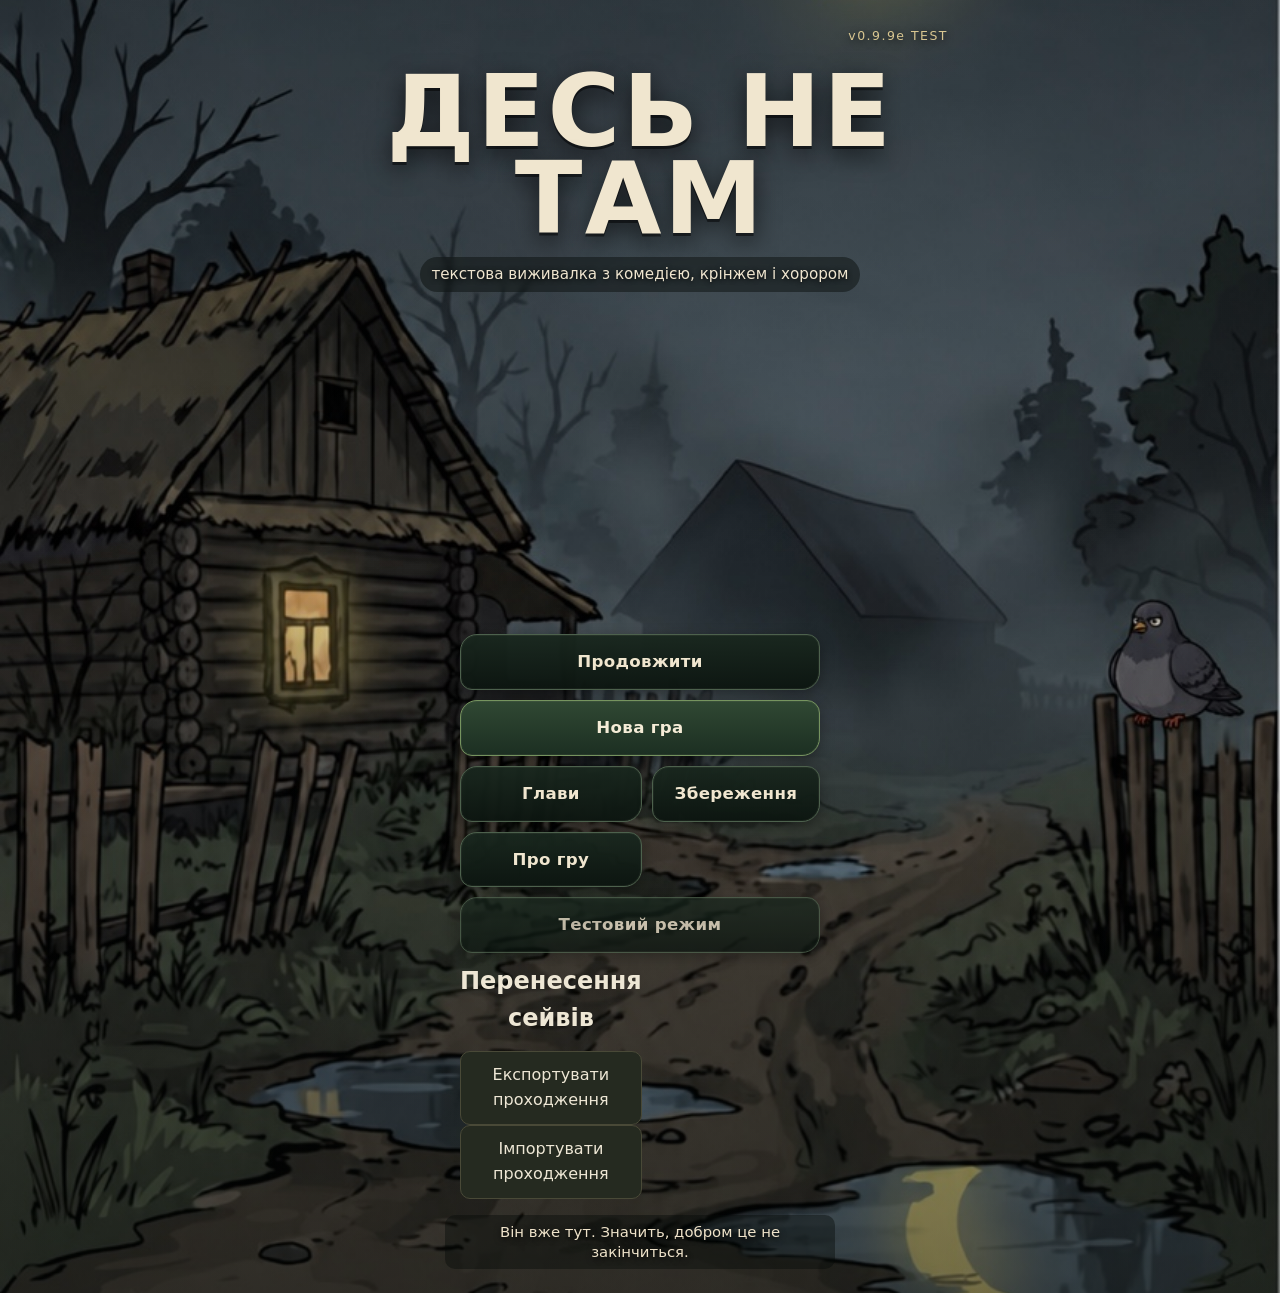
==== commit 28d0e84b: "Implement story-first mobile interface and async storage/audio safety" ====
--- a/index.html
+++ b/index.html
@@ -5,10 +5,11 @@
   <meta name="viewport" content="width=device-width,initial-scale=1,viewport-fit=cover">
   <meta name="theme-color" content="#0b100d">
   <title>Десь не там</title>
-  <link rel="stylesheet" href="./styles.css?v=095">
-  <link rel="stylesheet" href="./ui-v085.css?v=095">
+  <link rel="stylesheet" href="./styles.css?v=stage5">
+  <link rel="stylesheet" href="./ui-v085.css?v=stage5">
+  <link rel="stylesheet" href="./interface.css?v=stage5">
 </head>
-<body>
+<body class="story-layout">
 <main id="app">
   <section id="startScreen" class="screen start-screen">
     <div class="start-card">
@@ -54,14 +55,15 @@
       <div class="top-buttons"><button id="menuBtn" class="icon-btn">☰ Меню</button><button id="exitBtn" class="icon-btn ghost">Вийти</button></div>
     </header>
     <section class="stage">
-      <div id="stageImage" class="stage-image"></div>
+      <div id="stageImage" class="stage-image"></div><div id="stageContext" class="stage-context"></div>
       <div class="quick-row"><div class="quick-label">Швидкий доступ</div><div id="quickSlots" class="quick-slots"></div></div>
-      <details class="active-states" open><summary>Активні стани <span id="activeStateCount"></span></summary><div id="activeStates"></div></details>
+      <details class="active-states"><summary>Активні стани <span id="activeStateCount"></span></summary><div id="activeStates"></div></details>
       <article class="story-card"><div id="storyKicker" class="story-kicker">ГЛАВА 1</div><div id="storyText" class="story-text"></div><div id="storyExtras"></div><div id="storyChoices" class="story-actions"></div></article>
     </section>
+    <nav id="gameNavigation" aria-label="Швидка навігація"><button data-navigate="story"><span>▤</span>Історія</button><button data-navigate="inventory"><span>▣</span>Рюкзак</button><button data-navigate="map"><span>⌖</span>Карта</button><button data-navigate="hero"><span>♟</span>Герой</button><button data-navigate="overview"><span>☰</span>Меню</button></nav>
   </section>
 
-  <div id="menuOverlay" class="menu-overlay hidden" aria-hidden="true"><div class="menu-sheet" role="dialog" aria-modal="true" aria-label="Меню гри"><div class="menu-head"><div><div class="menu-title">Меню</div><div id="menuMeta" class="small"></div></div><button id="closeMenuBtn" class="icon-btn">Закрити</button></div><nav id="menuTabs" class="menu-tabs"><button data-tab="states">Стани</button><button data-tab="stats">Характеристики</button><button data-tab="needs">Потреби</button><button data-tab="sleep">Сон</button><button data-tab="inventory">Інвентар</button><button data-tab="clothes">Шмотки</button><button data-tab="companions">Компаньйони</button><button data-tab="relations">Стосунки</button><button data-tab="map">Карта</button><button data-tab="shop">Крамничка</button><button data-tab="settings">⚙️ Налаштування</button></nav><section id="menuContent" class="menu-content"></section></div></div>
+  <div id="menuOverlay" class="menu-overlay hidden" aria-hidden="true"><div class="menu-sheet" role="dialog" aria-modal="true" aria-label="Меню гри"><div class="menu-head"><div><div class="menu-title">Меню</div><div id="menuMeta" class="small"></div></div><button id="menuOverviewBtn" class="icon-btn">☰ Меню</button><button id="closeMenuBtn" class="icon-btn">Закрити</button></div><nav id="menuTabs" class="menu-tabs"><button data-tab="states">Стани</button><button data-tab="stats">Характеристики</button><button data-tab="needs">Потреби</button><button data-tab="sleep">Сон</button><button data-tab="inventory">Інвентар</button><button data-tab="clothes">Шмотки</button><button data-tab="companions">Компаньйони</button><button data-tab="relations">Стосунки</button><button data-tab="place">Місце</button><button data-tab="journal">Журнал</button><button data-tab="map">Карта</button><button data-tab="shop">Крамничка</button><button data-tab="settings">⚙️ Налаштування</button></nav><section id="menuContent" class="menu-content"></section></div></div>
 
   <div id="stateOverlay" class="state-overlay hidden" aria-hidden="true"><div class="state-dialog" role="dialog" aria-modal="true"><div class="state-dialog-title">НОВИЙ СТАН</div><div id="statePopup"></div><button id="stateOkBtn" class="primary state-ok">Поняв</button></div></div>
   <div id="confirmOverlay" class="confirm-overlay hidden" aria-hidden="true"><div class="confirm-dialog" role="dialog" aria-modal="true"><div class="confirm-kicker">НОВА ГРА</div><div id="confirmTitle" class="confirm-title">Почати заново?</div><div id="confirmText" class="confirm-text"></div><div class="confirm-actions"><button id="confirmCancelBtn" class="ghost">Скасувати</button><button id="confirmOkBtn" class="danger">Так, почати заново</button></div></div></div>
@@ -72,43 +74,104 @@
 <script type="importmap">
 {
   "imports": {
-    "./engine.js?v=096b": "./engine-v098.js?v=099",
-    "./data.js?v=096b": "./data.js?v=099",
-    "./chapter3.js?v=096b": "./chapter3.js?v=099"
+    "./assets.js": "./assets.js?v=stage5",
+    "./audio.js?v=096b": "./audio.js?v=stage5",
+    "./balance.js": "./balance.js?v=stage5",
+    "./battle.js?v=096b": "./battle.js?v=stage5",
+    "./chapter1.js?v=096b": "./chapter1.js?v=stage5",
+    "./chapter2.js?v=096b": "./chapter2.js?v=stage5",
+    "./chapter3.js?v=096b": "./chapter3.js?v=stage5",
+    "./chapters.js": "./chapters.js?v=stage5",
+    "./config.js?v=096b": "./config.js?v=stage5",
+    "./data.js?v=096b": "./data.js?v=stage5",
+    "./engine-v096.js?v=099": "./engine-v096.js?v=stage5",
+    "./engine.js": "./engine-v098.js?v=stage5",
+    "./engine.js?core=096b": "./engine.js?v=stage5",
+    "./engine.js?v=096b": "./engine-v098.js?v=stage5",
+    "./gameplay.js": "./gameplay.js?v=stage5",
+    "./interface.js": "./interface.js?v=stage5",
+    "./main.js?v=095": "./main.js?v=stage5",
+    "./scene-patch.js?v=096b": "./scene-patch.js?v=stage5",
+    "./storage.js?v=096b": "./storage.js?v=stage5",
+    "./world.js": "./world.js?v=stage5",
+    "./audio.js": "./audio.js?v=stage5",
+    "./battle.js": "./battle.js?v=stage5",
+    "./chapter1.js": "./chapter1.js?v=stage5",
+    "./chapter2.js": "./chapter2.js?v=stage5",
+    "./chapter3.js": "./chapter3.js?v=stage5",
+    "./config.js": "./config.js?v=stage5",
+    "./data.js": "./data.js?v=stage5",
+    "./engine-v095.js": "./engine-v095.js?v=stage5",
+    "./engine-v096.js": "./engine-v096.js?v=stage5",
+    "./engine-v098.js": "./engine-v098.js?v=stage5",
+    "./main.js": "./main.js?v=stage5",
+    "./patch-v095.js": "./patch-v095.js?v=stage5",
+    "./patch-v095b.js": "./patch-v095b.js?v=stage5",
+    "./patch-v095c.js": "./patch-v095c.js?v=stage5",
+    "./patch-v095d.js": "./patch-v095d.js?v=stage5",
+    "./patch-v095e.js": "./patch-v095e.js?v=stage5",
+    "./patch-v095f.js": "./patch-v095f.js?v=stage5",
+    "./patch-v095g.js": "./patch-v095g.js?v=stage5",
+    "./patch-v095h.js": "./patch-v095h.js?v=stage5",
+    "./patch-v095i.js": "./patch-v095i.js?v=stage5",
+    "./patch-v095j.js": "./patch-v095j.js?v=stage5",
+    "./patch-v095k.js": "./patch-v095k.js?v=stage5",
+    "./patch-v095l.js": "./patch-v095l.js?v=stage5",
+    "./patch-v095m.js": "./patch-v095m.js?v=stage5",
+    "./patch-v095n.js": "./patch-v095n.js?v=stage5",
+    "./patch-v095o.js": "./patch-v095o.js?v=stage5",
+    "./patch-v095p.js": "./patch-v095p.js?v=stage5",
+    "./patch-v095q.js": "./patch-v095q.js?v=stage5",
+    "./patch-v095r.js": "./patch-v095r.js?v=stage5",
+    "./patch-v095s.js": "./patch-v095s.js?v=stage5",
+    "./patch-v095t.js": "./patch-v095t.js?v=stage5",
+    "./patch-v095u.js": "./patch-v095u.js?v=stage5",
+    "./patch-v095v.js": "./patch-v095v.js?v=stage5",
+    "./patch-v095w.js": "./patch-v095w.js?v=stage5",
+    "./patch-v096.js": "./patch-v096.js?v=stage5",
+    "./patch-v096a.js": "./patch-v096a.js?v=stage5",
+    "./patch-v097a.js": "./patch-v097a.js?v=stage5",
+    "./patch-v097b.js": "./patch-v097b.js?v=stage5",
+    "./patch-v098.js": "./patch-v098.js?v=stage5",
+    "./patch-v100.js": "./patch-v100.js?v=stage5",
+    "./scene-patch.js": "./scene-patch.js?v=stage5",
+    "./storage.js": "./storage.js?v=stage5",
+    "./story-test.js": "./story-test.js?v=stage5",
+    "./ui-v085.js": "./ui-v085.js?v=stage5"
   }
 }
 </script>
 
-<script type="module" src="./main.js?v=095"></script>
-<script type="module" src="./ui-v085.js?v=095"></script>
-<script type="module" src="./patch-v095.js?v=095"></script>
-<script type="module" src="./patch-v095b.js?v=095b"></script>
-<script type="module" src="./patch-v095c.js?v=095c"></script>
-<script type="module" src="./patch-v095d.js?v=095d"></script>
-<script type="module" src="./patch-v095e.js?v=095e"></script>
-<script type="module" src="./patch-v095f.js?v=095f"></script>
-<script type="module" src="./patch-v095g.js?v=095g"></script>
-<script type="module" src="./patch-v095h.js?v=095h"></script>
-<script type="module" src="./patch-v095i.js?v=095i"></script>
-<script type="module" src="./patch-v095j.js?v=095j"></script>
-<script type="module" src="./patch-v095k.js?v=095k"></script>
-<script type="module" src="./patch-v095l.js?v=095l"></script>
-<script type="module" src="./patch-v095m.js?v=095m"></script>
-<script type="module" src="./patch-v095n.js?v=095n"></script>
-<script type="module" src="./patch-v095o.js?v=095o"></script>
-<script type="module" src="./patch-v095p.js?v=095p"></script>
-<script type="module" src="./patch-v095q.js?v=095q"></script>
-<script type="module" src="./patch-v095r.js?v=095r"></script>
-<script type="module" src="./patch-v095s.js?v=095s"></script>
-<script type="module" src="./patch-v095t.js?v=095t"></script>
-<script type="module" src="./patch-v095u.js?v=095u"></script>
-<script type="module" src="./patch-v095v.js?v=095v"></script>
-<script type="module" src="./patch-v095w.js?v=095w"></script>
-<script type="module" src="./patch-v096.js?v=096"></script>
-<script type="module" src="./patch-v096a.js?v=097b"></script>
-<script type="module" src="./patch-v097a.js?v=097b"></script>
-<script type="module" src="./patch-v097b.js?v=097b"></script>
-<script type="module" src="./patch-v098.js?v=099e"></script>
-<script type="module" src="./patch-v100.js?v=100"></script>
+<script type="module" src="./main.js?v=stage5"></script>
+<script type="module" src="./ui-v085.js?v=stage5"></script>
+<script type="module" src="./patch-v095.js?v=stage5"></script>
+<script type="module" src="./patch-v095b.js?v=stage5"></script>
+<script type="module" src="./patch-v095c.js?v=stage5"></script>
+<script type="module" src="./patch-v095d.js?v=stage5"></script>
+<script type="module" src="./patch-v095e.js?v=stage5"></script>
+<script type="module" src="./patch-v095f.js?v=stage5"></script>
+<script type="module" src="./patch-v095g.js?v=stage5"></script>
+<script type="module" src="./patch-v095h.js?v=stage5"></script>
+<script type="module" src="./patch-v095i.js?v=stage5"></script>
+<script type="module" src="./patch-v095j.js?v=stage5"></script>
+<script type="module" src="./patch-v095k.js?v=stage5"></script>
+<script type="module" src="./patch-v095l.js?v=stage5"></script>
+<script type="module" src="./patch-v095m.js?v=stage5"></script>
+<script type="module" src="./patch-v095n.js?v=stage5"></script>
+<script type="module" src="./patch-v095o.js?v=stage5"></script>
+<script type="module" src="./patch-v095p.js?v=stage5"></script>
+<script type="module" src="./patch-v095q.js?v=stage5"></script>
+<script type="module" src="./patch-v095r.js?v=stage5"></script>
+<script type="module" src="./patch-v095s.js?v=stage5"></script>
+<script type="module" src="./patch-v095t.js?v=stage5"></script>
+<script type="module" src="./patch-v095u.js?v=stage5"></script>
+<script type="module" src="./patch-v095v.js?v=stage5"></script>
+<script type="module" src="./patch-v095w.js?v=stage5"></script>
+<script type="module" src="./patch-v096.js?v=stage5"></script>
+<script type="module" src="./patch-v096a.js?v=stage5"></script>
+<script type="module" src="./patch-v097a.js?v=stage5"></script>
+<script type="module" src="./patch-v097b.js?v=stage5"></script>
+<script type="module" src="./patch-v098.js?v=stage5"></script>
+<script type="module" src="./patch-v100.js?v=stage5"></script>
 </body>
 </html>
--- a/styles.css
+++ b/styles.css
@@ -81,3 +81,5 @@
   .comp-stat-head{align-items:flex-start;flex-direction:column;gap:2px}.comp-dots{font-size:.86rem}
   .map-marker{font-size:.61rem;padding:5px 7px}.map-marker.small{font-size:.58rem}.map-unknown{width:50px;height:50px}.map-unknown span{width:25px;height:25px}
 }
+/* Passive notices never consume taps intended for the game underneath. */
+#toast{pointer-events:none}
--- a/interface.css
+++ b/interface.css
@@ -0,0 +1,40 @@
+/* Story-first layout owns geometry; existing authored scene/art rules stay in place. */
+body.story-layout{--story-font:17px;--art-scale:1;background:#10130f;color:#eee7d5}
+.story-layout button{min-height:44px;touch-action:manipulation;border-radius:10px;border-color:#494937;background:#252a20;color:#eee7d5}
+.story-layout button:focus-visible{outline:3px solid #d7b36a;outline-offset:2px}
+.story-layout #gameScreen{padding-bottom:calc(78px + env(safe-area-inset-bottom));min-height:100svh}
+.story-layout .game-top{padding:calc(7px + env(safe-area-inset-top)) 12px 8px;display:grid;grid-template-columns:1fr auto;gap:5px;background:#151a13;position:sticky;top:0;z-index:15;border-bottom:1px solid #454834}
+.story-layout .top-copy{min-width:0}.story-layout .game-name{font-size:13px;letter-spacing:.09em}.story-layout .game-name span{display:none}
+.story-layout .world-line{display:flex;gap:4px 9px;font-size:11px;line-height:1.4}.story-layout #weatherLine{display:none}
+.story-layout .top-buttons{grid-column:2;grid-row:1/3}.story-layout #exitBtn{display:none}.story-layout #menuBtn{font-size:12px;padding:8px}
+.story-layout #miniNeeds{grid-column:1;display:grid;grid-template-columns:repeat(4,minmax(0,1fr));gap:6px;order:initial;padding:0}
+.story-layout #miniNeeds span{padding:2px 0;border:0;border-radius:0;background:transparent;font-size:12px;display:grid;gap:2px;white-space:nowrap}
+.story-layout #miniNeeds i{height:3px;background:#373d2d;display:block;overflow:hidden;border-radius:2px}.story-layout #miniNeeds i b{height:100%;display:block;background:#bcad73}.story-layout #miniNeeds .critical i b{background:#d27368}
+.story-layout .stage{padding:0 0 16px;width:min(760px,100%)}
+.story-layout #stageImage{border:0;border-radius:0;box-shadow:none;height:calc(clamp(310px,52svh,460px)*var(--art-scale));min-height:0;max-height:none;margin:0;background-position:center bottom}
+.story-layout .stage-context{background:#1b2117;color:#c6c6b2;padding:9px 16px;font-size:12px;border-bottom:1px solid #373d2b;display:flex;justify-content:space-between;gap:10px}
+.story-layout .story-card{background:#151b13;border:0;border-radius:0;padding:18px 20px;box-shadow:none}
+.story-layout .story-kicker{font-size:11px;color:#c1aa71;letter-spacing:.08em}.story-layout .story-text{font-size:var(--story-font);line-height:1.7}.story-layout .story-text p{margin:16px 0}
+.story-layout .story-choice{padding:14px 15px;display:flex;flex-direction:column;align-items:flex-start;gap:6px;line-height:1.5;text-align:left;font-size:16px}.story-layout .story-choice small{font-size:11px;text-align:left;line-height:1.5}
+.story-layout .quick-row{margin:0;padding:8px 16px;display:none}.story-layout .quick-row.has-slots{display:block}.story-layout .quick-label{font-size:11px;margin-bottom:5px}.story-layout .quick-slots{display:grid;grid-template-columns:repeat(3,minmax(0,1fr));gap:5px}.story-layout .quick-slot{font-size:11px;padding:7px;overflow-wrap:anywhere}
+.story-layout .active-states{margin:0 16px;border-radius:0;background:transparent;border-width:0 0 1px;padding:10px 0}.story-layout .active-states summary{font-size:12px;min-height:24px}.story-layout .active-state-card{font-size:12px}
+.story-layout #gameNavigation{position:fixed;bottom:0;left:0;right:0;z-index:25;display:grid;grid-template-columns:repeat(5,minmax(0,1fr));background:#171c14;border-top:1px solid #454834;padding:6px max(5px,env(safe-area-inset-right)) calc(6px + env(safe-area-inset-bottom)) max(5px,env(safe-area-inset-left));gap:4px}
+.story-layout #gameNavigation button{padding:7px 2px;font-size:11px;background:transparent;border:0;display:grid;gap:3px;place-content:center;line-height:1.3}.story-layout #gameNavigation button span{font-size:18px}.story-layout #gameScreen.hidden #gameNavigation{display:none}
+.story-layout .menu-overlay{padding:0;background:#080b08d9}.story-layout .menu-sheet{width:min(760px,100%);height:100vh;height:100dvh;max-height:100dvh;display:flex;flex-direction:column;border:0;border-radius:0;background:#141a12}
+.story-layout .menu-head{padding:calc(10px + env(safe-area-inset-top)) 12px 10px;flex:none;gap:10px;background:#1b2217}.story-layout .menu-title{font-size:18px}.story-layout #menuMeta{font-size:11px}.story-layout #menuOverviewBtn{font-size:12px}.story-layout .menu-head>div{min-width:0}.story-layout .menu-head button{padding:9px}
+.story-layout #menuTabs,.story-layout #menuPrimary085,.story-layout #menuSecondary085{display:none!important}
+.story-layout .menu-content{padding:16px 16px calc(26px + env(safe-area-inset-bottom));flex:1;min-height:0;overflow-y:auto;background:#141a12}.story-layout .menu-content h2{font-size:20px}.story-layout .menu-content p{line-height:1.6}
+.story-layout .menu-group{margin-bottom:24px}.story-layout .menu-group h2{font-size:13px;text-transform:uppercase;letter-spacing:.09em;color:#baa779;margin:0 0 8px}
+.story-layout .menu-grid{display:grid;grid-template-columns:repeat(2,minmax(0,1fr));gap:8px}.story-layout .menu-grid button{min-height:58px;text-align:left;font-size:14px;padding:12px;overflow-wrap:anywhere}
+.story-layout .hero-profile{display:grid;grid-template-columns:38% 1fr;align-items:center;gap:14px;margin-bottom:16px}.story-layout .hero-profile img{width:100%;height:220px;object-fit:contain}.story-layout .hero-profile h2{margin:6px 0}.story-layout .hero-profile p{font-size:13px}.story-layout .eyebrow{font-size:10px;letter-spacing:.07em;color:#c1aa71}
+.story-layout .hero-summary{display:grid;grid-template-columns:1fr 1fr;gap:8px;margin-bottom:16px;font-size:13px}
+.story-layout .character-profile{border:1px solid #424934;border-radius:10px;background:#21291c;margin-bottom:10px}.story-layout .character-profile summary{display:flex;align-items:center;gap:15px;padding:9px 12px;min-height:80px;cursor:pointer}.story-layout .character-profile img{height:70px;width:58px;object-fit:contain}.story-layout .character-profile summary span{margin-left:auto}.story-layout .character-profile>div{padding:0 16px 12px;font-size:14px}
+.story-layout .item-grid,.story-layout .shop-grid,.story-layout .save-grid{grid-template-columns:1fr}.story-layout .item-card,.story-layout .info-card,.story-layout .stat-card,.story-layout .need-card,.story-layout .relation-card{background:#21291c;border-color:#424934;border-radius:10px;min-width:0}.story-layout .item-copy{min-width:0}.story-layout .item-actions button{font-size:12px;min-width:44px}.story-layout .category-tabs button{font-size:11px;padding:7px 9px}
+.story-layout .section-title{align-items:center;flex-wrap:wrap}.story-layout .section-title span{font-size:12px}.story-layout .clothes-shell{grid-template-columns:1fr}.story-layout .clothes-hero{max-height:260px;min-height:0}.story-layout .clothes-hero img{height:220px}.story-layout .companion-main{grid-template-columns:90px 1fr}.story-layout .companion-main img{height:140px;max-width:100%}.story-layout .progression-head{gap:8px}
+.story-layout .settings-block label{display:flex;flex-wrap:wrap;align-items:center;gap:10px}.story-layout input[type=range]{width:100%;min-height:44px}.story-layout select{font:inherit;min-height:44px;background:#252d20;color:#eee7d5;border:1px solid #51543b;border-radius:8px;padding:6px}
+.story-layout #toast{max-width:calc(100% - 24px);bottom:calc(78px + env(safe-area-inset-bottom));pointer-events:none}.story-layout .state-dialog,.story-layout .confirm-dialog{max-height:90svh;overflow-y:auto}
+.story-layout.reduce-motion *, .story-layout.reduce-motion *::before,.story-layout.reduce-motion *::after{animation:none!important;transition:none!important}
+@media(prefers-reduced-motion:reduce){.story-layout *, .story-layout *::before,.story-layout *::after{animation:none!important;transition:none!important}}
+body.story-layout #stageImage:not(:has(>.actor.actor-1))>.actor.actor-0:not(.pigeon):not(.ch4-pigeon097):not(.ch4-cat097){width:auto!important;height:auto!important;max-width:60%!important;max-height:94%!important}
+@media(max-width:350px){.story-layout .story-card{padding:16px}.story-layout .world-line{font-size:10px}.story-layout .menu-head{gap:5px}.story-layout .menu-head button{font-size:11px;padding:7px}.story-layout .hero-profile img{height:190px}}
+@media(orientation:landscape) and (max-height:500px){.story-layout #stageImage{height:calc(280px*var(--art-scale))}.story-layout .game-top{position:relative}.story-layout #gameNavigation{padding-top:2px;padding-bottom:2px}.story-layout .menu-head{padding-top:7px;padding-bottom:7px}}
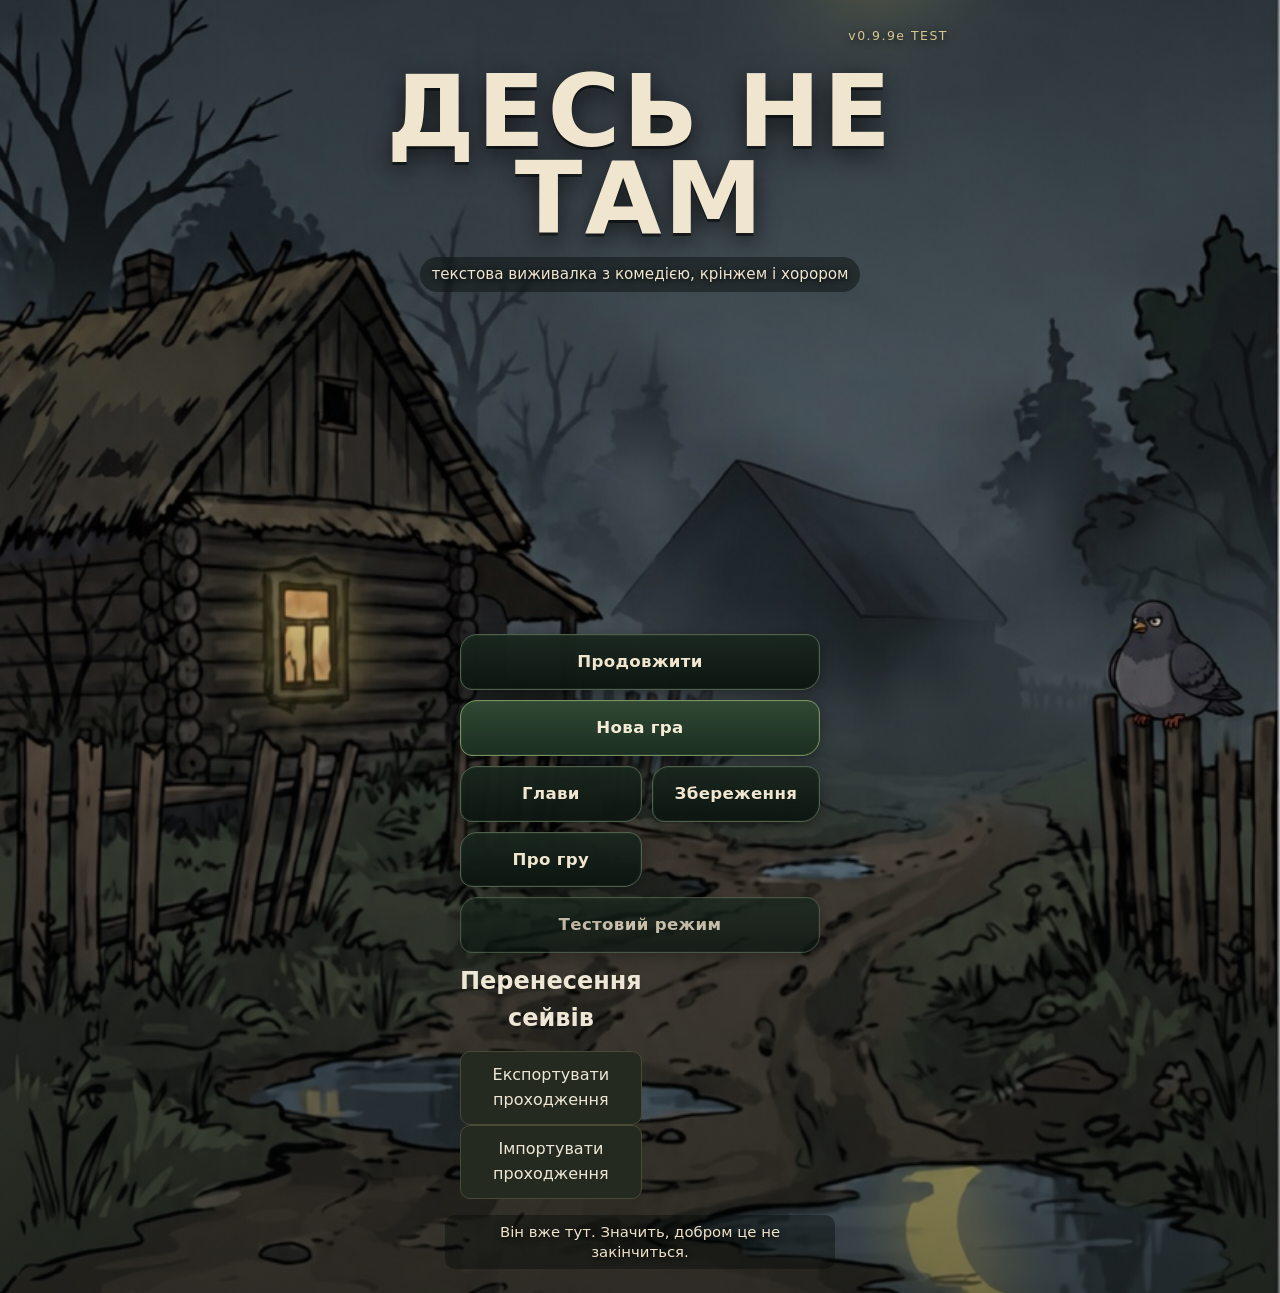
==== commit 8183d377: "Add persistent world travel, finite resources, crafting and separate bag limits" ====
--- a/index.html
+++ b/index.html
@@ -5,9 +5,9 @@
   <meta name="viewport" content="width=device-width,initial-scale=1,viewport-fit=cover">
   <meta name="theme-color" content="#0b100d">
   <title>Десь не там</title>
-  <link rel="stylesheet" href="./styles.css?v=stage5">
-  <link rel="stylesheet" href="./ui-v085.css?v=stage5">
-  <link rel="stylesheet" href="./interface.css?v=stage5">
+  <link rel="stylesheet" href="./styles.css?v=stage6">
+  <link rel="stylesheet" href="./ui-v085.css?v=stage6">
+  <link rel="stylesheet" href="./interface.css?v=stage6">
 </head>
 <body class="story-layout">
 <main id="app">
@@ -74,104 +74,108 @@
 <script type="importmap">
 {
   "imports": {
-    "./assets.js": "./assets.js?v=stage5",
-    "./audio.js?v=096b": "./audio.js?v=stage5",
-    "./balance.js": "./balance.js?v=stage5",
-    "./battle.js?v=096b": "./battle.js?v=stage5",
-    "./chapter1.js?v=096b": "./chapter1.js?v=stage5",
-    "./chapter2.js?v=096b": "./chapter2.js?v=stage5",
-    "./chapter3.js?v=096b": "./chapter3.js?v=stage5",
-    "./chapters.js": "./chapters.js?v=stage5",
-    "./config.js?v=096b": "./config.js?v=stage5",
-    "./data.js?v=096b": "./data.js?v=stage5",
-    "./engine-v096.js?v=099": "./engine-v096.js?v=stage5",
-    "./engine.js": "./engine-v098.js?v=stage5",
-    "./engine.js?core=096b": "./engine.js?v=stage5",
-    "./engine.js?v=096b": "./engine-v098.js?v=stage5",
-    "./gameplay.js": "./gameplay.js?v=stage5",
-    "./interface.js": "./interface.js?v=stage5",
-    "./main.js?v=095": "./main.js?v=stage5",
-    "./scene-patch.js?v=096b": "./scene-patch.js?v=stage5",
-    "./storage.js?v=096b": "./storage.js?v=stage5",
-    "./world.js": "./world.js?v=stage5",
-    "./audio.js": "./audio.js?v=stage5",
-    "./battle.js": "./battle.js?v=stage5",
-    "./chapter1.js": "./chapter1.js?v=stage5",
-    "./chapter2.js": "./chapter2.js?v=stage5",
-    "./chapter3.js": "./chapter3.js?v=stage5",
-    "./config.js": "./config.js?v=stage5",
-    "./data.js": "./data.js?v=stage5",
-    "./engine-v095.js": "./engine-v095.js?v=stage5",
-    "./engine-v096.js": "./engine-v096.js?v=stage5",
-    "./engine-v098.js": "./engine-v098.js?v=stage5",
-    "./main.js": "./main.js?v=stage5",
-    "./patch-v095.js": "./patch-v095.js?v=stage5",
-    "./patch-v095b.js": "./patch-v095b.js?v=stage5",
-    "./patch-v095c.js": "./patch-v095c.js?v=stage5",
-    "./patch-v095d.js": "./patch-v095d.js?v=stage5",
-    "./patch-v095e.js": "./patch-v095e.js?v=stage5",
-    "./patch-v095f.js": "./patch-v095f.js?v=stage5",
-    "./patch-v095g.js": "./patch-v095g.js?v=stage5",
-    "./patch-v095h.js": "./patch-v095h.js?v=stage5",
-    "./patch-v095i.js": "./patch-v095i.js?v=stage5",
-    "./patch-v095j.js": "./patch-v095j.js?v=stage5",
-    "./patch-v095k.js": "./patch-v095k.js?v=stage5",
-    "./patch-v095l.js": "./patch-v095l.js?v=stage5",
-    "./patch-v095m.js": "./patch-v095m.js?v=stage5",
-    "./patch-v095n.js": "./patch-v095n.js?v=stage5",
-    "./patch-v095o.js": "./patch-v095o.js?v=stage5",
-    "./patch-v095p.js": "./patch-v095p.js?v=stage5",
-    "./patch-v095q.js": "./patch-v095q.js?v=stage5",
-    "./patch-v095r.js": "./patch-v095r.js?v=stage5",
-    "./patch-v095s.js": "./patch-v095s.js?v=stage5",
-    "./patch-v095t.js": "./patch-v095t.js?v=stage5",
-    "./patch-v095u.js": "./patch-v095u.js?v=stage5",
-    "./patch-v095v.js": "./patch-v095v.js?v=stage5",
-    "./patch-v095w.js": "./patch-v095w.js?v=stage5",
-    "./patch-v096.js": "./patch-v096.js?v=stage5",
-    "./patch-v096a.js": "./patch-v096a.js?v=stage5",
-    "./patch-v097a.js": "./patch-v097a.js?v=stage5",
-    "./patch-v097b.js": "./patch-v097b.js?v=stage5",
-    "./patch-v098.js": "./patch-v098.js?v=stage5",
-    "./patch-v100.js": "./patch-v100.js?v=stage5",
-    "./scene-patch.js": "./scene-patch.js?v=stage5",
-    "./storage.js": "./storage.js?v=stage5",
-    "./story-test.js": "./story-test.js?v=stage5",
-    "./ui-v085.js": "./ui-v085.js?v=stage5"
+    "./assets.js": "./assets.js?v=stage6",
+    "./audio.js?v=096b": "./audio.js?v=stage6",
+    "./balance.js": "./balance.js?v=stage6",
+    "./battle.js?v=096b": "./battle.js?v=stage6",
+    "./carry.js": "./carry.js?v=stage6",
+    "./chapter1.js?v=096b": "./chapter1.js?v=stage6",
+    "./chapter2.js?v=096b": "./chapter2.js?v=stage6",
+    "./chapter3.js?v=096b": "./chapter3.js?v=stage6",
+    "./chapters.js": "./chapters.js?v=stage6",
+    "./config.js?v=096b": "./config.js?v=stage6",
+    "./data.js?v=096b": "./data.js?v=stage6",
+    "./engine-v096.js?v=099": "./engine-v096.js?v=stage6",
+    "./engine.js": "./engine-v098.js?v=stage6",
+    "./engine.js?core=096b": "./engine.js?v=stage6",
+    "./engine.js?v=096b": "./engine-v098.js?v=stage6",
+    "./expedition.js": "./expedition.js?v=stage6",
+    "./gameplay.js": "./gameplay.js?v=stage6",
+    "./interface.js": "./interface.js?v=stage6",
+    "./locations.js": "./locations.js?v=stage6",
+    "./main.js?v=095": "./main.js?v=stage6",
+    "./map-ui.js": "./map-ui.js?v=stage6",
+    "./scene-patch.js?v=096b": "./scene-patch.js?v=stage6",
+    "./storage.js?v=096b": "./storage.js?v=stage6",
+    "./world.js": "./world.js?v=stage6",
+    "./audio.js": "./audio.js?v=stage6",
+    "./battle.js": "./battle.js?v=stage6",
+    "./chapter1.js": "./chapter1.js?v=stage6",
+    "./chapter2.js": "./chapter2.js?v=stage6",
+    "./chapter3.js": "./chapter3.js?v=stage6",
+    "./config.js": "./config.js?v=stage6",
+    "./data.js": "./data.js?v=stage6",
+    "./engine-v095.js": "./engine-v095.js?v=stage6",
+    "./engine-v096.js": "./engine-v096.js?v=stage6",
+    "./engine-v098.js": "./engine-v098.js?v=stage6",
+    "./main.js": "./main.js?v=stage6",
+    "./patch-v095.js": "./patch-v095.js?v=stage6",
+    "./patch-v095b.js": "./patch-v095b.js?v=stage6",
+    "./patch-v095c.js": "./patch-v095c.js?v=stage6",
+    "./patch-v095d.js": "./patch-v095d.js?v=stage6",
+    "./patch-v095e.js": "./patch-v095e.js?v=stage6",
+    "./patch-v095f.js": "./patch-v095f.js?v=stage6",
+    "./patch-v095g.js": "./patch-v095g.js?v=stage6",
+    "./patch-v095h.js": "./patch-v095h.js?v=stage6",
+    "./patch-v095i.js": "./patch-v095i.js?v=stage6",
+    "./patch-v095j.js": "./patch-v095j.js?v=stage6",
+    "./patch-v095k.js": "./patch-v095k.js?v=stage6",
+    "./patch-v095l.js": "./patch-v095l.js?v=stage6",
+    "./patch-v095m.js": "./patch-v095m.js?v=stage6",
+    "./patch-v095n.js": "./patch-v095n.js?v=stage6",
+    "./patch-v095o.js": "./patch-v095o.js?v=stage6",
+    "./patch-v095p.js": "./patch-v095p.js?v=stage6",
+    "./patch-v095q.js": "./patch-v095q.js?v=stage6",
+    "./patch-v095r.js": "./patch-v095r.js?v=stage6",
+    "./patch-v095s.js": "./patch-v095s.js?v=stage6",
+    "./patch-v095t.js": "./patch-v095t.js?v=stage6",
+    "./patch-v095u.js": "./patch-v095u.js?v=stage6",
+    "./patch-v095v.js": "./patch-v095v.js?v=stage6",
+    "./patch-v095w.js": "./patch-v095w.js?v=stage6",
+    "./patch-v096.js": "./patch-v096.js?v=stage6",
+    "./patch-v096a.js": "./patch-v096a.js?v=stage6",
+    "./patch-v097a.js": "./patch-v097a.js?v=stage6",
+    "./patch-v097b.js": "./patch-v097b.js?v=stage6",
+    "./patch-v098.js": "./patch-v098.js?v=stage6",
+    "./patch-v100.js": "./patch-v100.js?v=stage6",
+    "./scene-patch.js": "./scene-patch.js?v=stage6",
+    "./storage.js": "./storage.js?v=stage6",
+    "./story-test.js": "./story-test.js?v=stage6",
+    "./ui-v085.js": "./ui-v085.js?v=stage6"
   }
 }
 </script>
 
-<script type="module" src="./main.js?v=stage5"></script>
-<script type="module" src="./ui-v085.js?v=stage5"></script>
-<script type="module" src="./patch-v095.js?v=stage5"></script>
-<script type="module" src="./patch-v095b.js?v=stage5"></script>
-<script type="module" src="./patch-v095c.js?v=stage5"></script>
-<script type="module" src="./patch-v095d.js?v=stage5"></script>
-<script type="module" src="./patch-v095e.js?v=stage5"></script>
-<script type="module" src="./patch-v095f.js?v=stage5"></script>
-<script type="module" src="./patch-v095g.js?v=stage5"></script>
-<script type="module" src="./patch-v095h.js?v=stage5"></script>
-<script type="module" src="./patch-v095i.js?v=stage5"></script>
-<script type="module" src="./patch-v095j.js?v=stage5"></script>
-<script type="module" src="./patch-v095k.js?v=stage5"></script>
-<script type="module" src="./patch-v095l.js?v=stage5"></script>
-<script type="module" src="./patch-v095m.js?v=stage5"></script>
-<script type="module" src="./patch-v095n.js?v=stage5"></script>
-<script type="module" src="./patch-v095o.js?v=stage5"></script>
-<script type="module" src="./patch-v095p.js?v=stage5"></script>
-<script type="module" src="./patch-v095q.js?v=stage5"></script>
-<script type="module" src="./patch-v095r.js?v=stage5"></script>
-<script type="module" src="./patch-v095s.js?v=stage5"></script>
-<script type="module" src="./patch-v095t.js?v=stage5"></script>
-<script type="module" src="./patch-v095u.js?v=stage5"></script>
-<script type="module" src="./patch-v095v.js?v=stage5"></script>
-<script type="module" src="./patch-v095w.js?v=stage5"></script>
-<script type="module" src="./patch-v096.js?v=stage5"></script>
-<script type="module" src="./patch-v096a.js?v=stage5"></script>
-<script type="module" src="./patch-v097a.js?v=stage5"></script>
-<script type="module" src="./patch-v097b.js?v=stage5"></script>
-<script type="module" src="./patch-v098.js?v=stage5"></script>
-<script type="module" src="./patch-v100.js?v=stage5"></script>
+<script type="module" src="./main.js?v=stage6"></script>
+<script type="module" src="./ui-v085.js?v=stage6"></script>
+<script type="module" src="./patch-v095.js?v=stage6"></script>
+<script type="module" src="./patch-v095b.js?v=stage6"></script>
+<script type="module" src="./patch-v095c.js?v=stage6"></script>
+<script type="module" src="./patch-v095d.js?v=stage6"></script>
+<script type="module" src="./patch-v095e.js?v=stage6"></script>
+<script type="module" src="./patch-v095f.js?v=stage6"></script>
+<script type="module" src="./patch-v095g.js?v=stage6"></script>
+<script type="module" src="./patch-v095h.js?v=stage6"></script>
+<script type="module" src="./patch-v095i.js?v=stage6"></script>
+<script type="module" src="./patch-v095j.js?v=stage6"></script>
+<script type="module" src="./patch-v095k.js?v=stage6"></script>
+<script type="module" src="./patch-v095l.js?v=stage6"></script>
+<script type="module" src="./patch-v095m.js?v=stage6"></script>
+<script type="module" src="./patch-v095n.js?v=stage6"></script>
+<script type="module" src="./patch-v095o.js?v=stage6"></script>
+<script type="module" src="./patch-v095p.js?v=stage6"></script>
+<script type="module" src="./patch-v095q.js?v=stage6"></script>
+<script type="module" src="./patch-v095r.js?v=stage6"></script>
+<script type="module" src="./patch-v095s.js?v=stage6"></script>
+<script type="module" src="./patch-v095t.js?v=stage6"></script>
+<script type="module" src="./patch-v095u.js?v=stage6"></script>
+<script type="module" src="./patch-v095v.js?v=stage6"></script>
+<script type="module" src="./patch-v095w.js?v=stage6"></script>
+<script type="module" src="./patch-v096.js?v=stage6"></script>
+<script type="module" src="./patch-v096a.js?v=stage6"></script>
+<script type="module" src="./patch-v097a.js?v=stage6"></script>
+<script type="module" src="./patch-v097b.js?v=stage6"></script>
+<script type="module" src="./patch-v098.js?v=stage6"></script>
+<script type="module" src="./patch-v100.js?v=stage6"></script>
 </body>
 </html>
--- a/interface.css
+++ b/interface.css
@@ -36,5 +36,6 @@
 .story-layout.reduce-motion *, .story-layout.reduce-motion *::before,.story-layout.reduce-motion *::after{animation:none!important;transition:none!important}
 @media(prefers-reduced-motion:reduce){.story-layout *, .story-layout *::before,.story-layout *::after{animation:none!important;transition:none!important}}
 body.story-layout #stageImage:not(:has(>.actor.actor-1))>.actor.actor-0:not(.pigeon):not(.ch4-pigeon097):not(.ch4-cat097){width:auto!important;height:auto!important;max-width:60%!important;max-height:94%!important}
+.world-map{position:relative;aspect-ratio:1.12;overflow:hidden;border:1px solid #4c5238;border-radius:12px}.world-map>img{width:100%;height:100%;object-fit:cover;opacity:.6}.world-map .world-node{position:absolute;transform:translate(-50%,-50%);width:44px;height:44px;border-radius:50%;font-size:25px;padding:0;background:#171e13dd}.world-map .world-node.here{color:#f3cf77;border:2px solid #d3af65}.world-map .world-node:disabled{opacity:.7}.world-map .world-node.seen{color:#dcdbb8}.route-list{display:grid;gap:10px}.route-list .info-card p{font-size:12px}.route-list button{width:100%}.world-actions .info-card{margin-bottom:10px}
 @media(max-width:350px){.story-layout .story-card{padding:16px}.story-layout .world-line{font-size:10px}.story-layout .menu-head{gap:5px}.story-layout .menu-head button{font-size:11px;padding:7px}.story-layout .hero-profile img{height:190px}}
 @media(orientation:landscape) and (max-height:500px){.story-layout #stageImage{height:calc(280px*var(--art-scale))}.story-layout .game-top{position:relative}.story-layout #gameNavigation{padding-top:2px;padding-bottom:2px}.story-layout .menu-head{padding-top:7px;padding-bottom:7px}}
